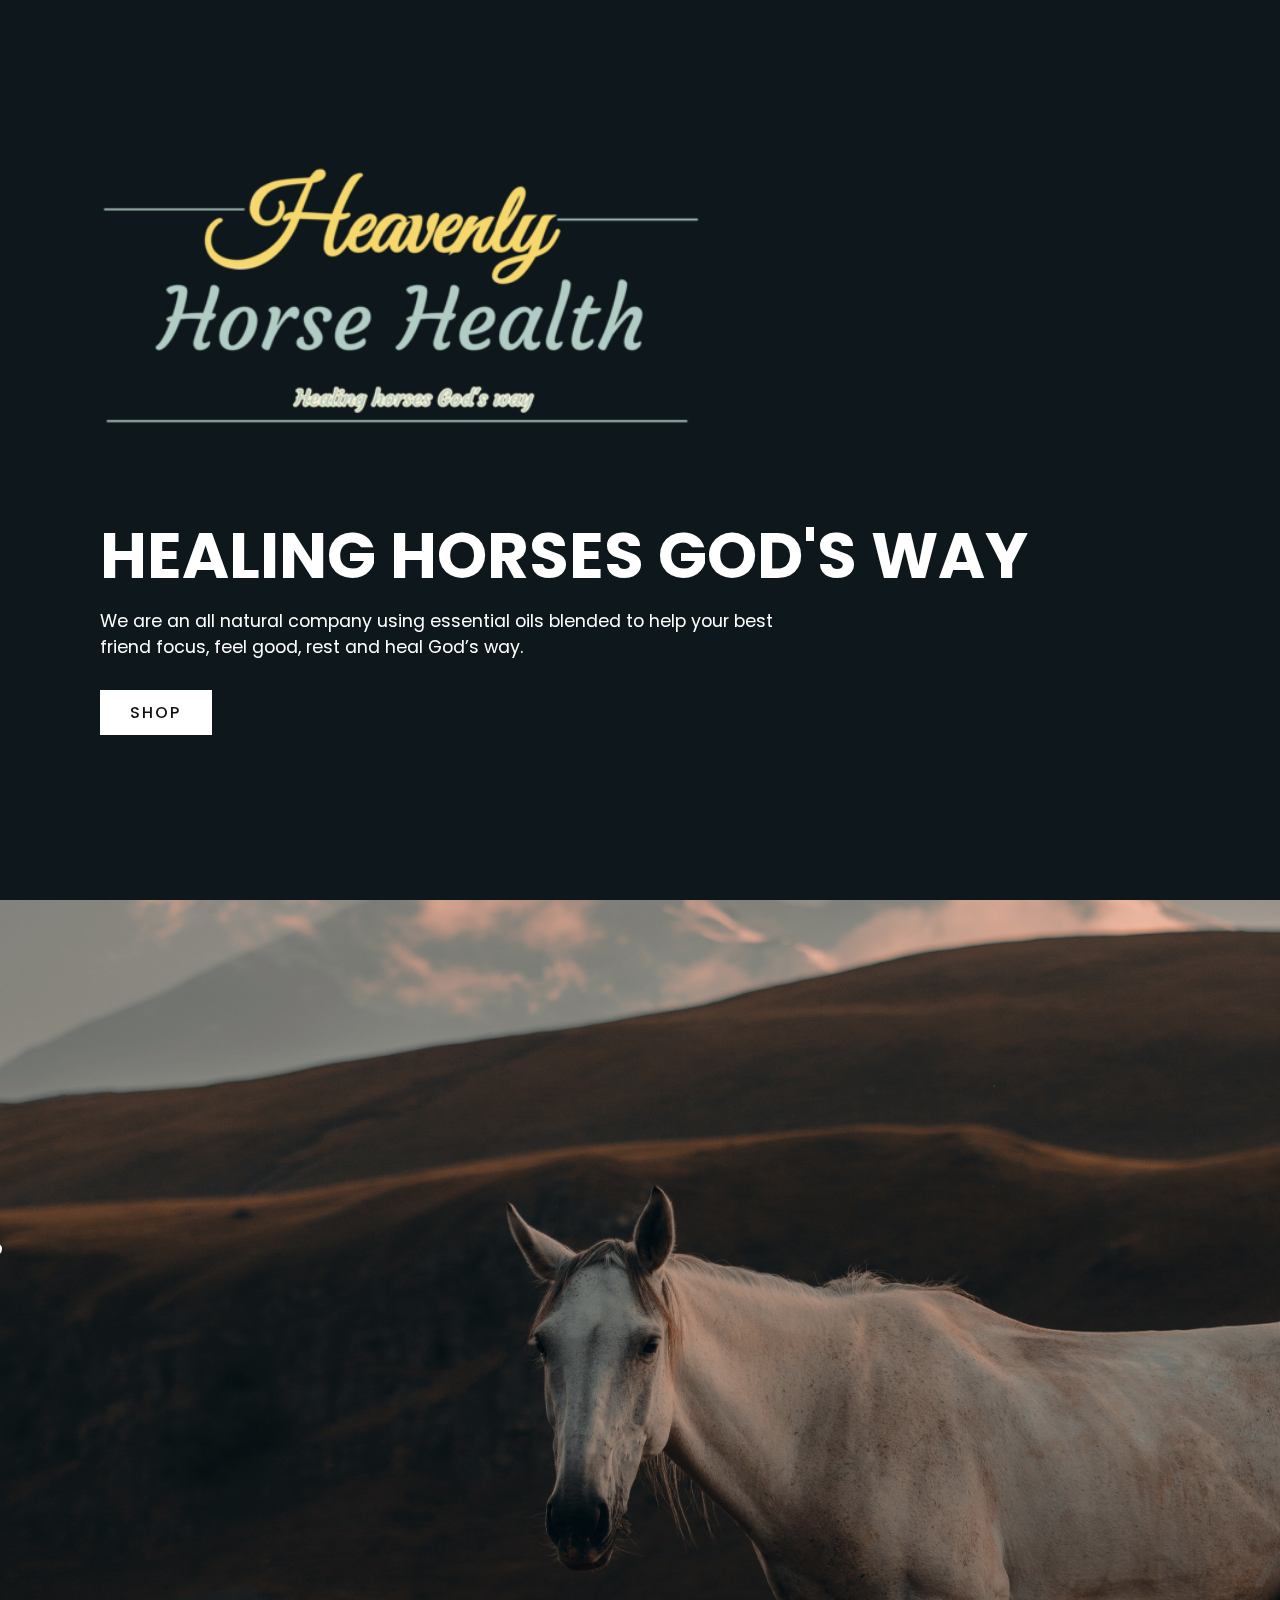
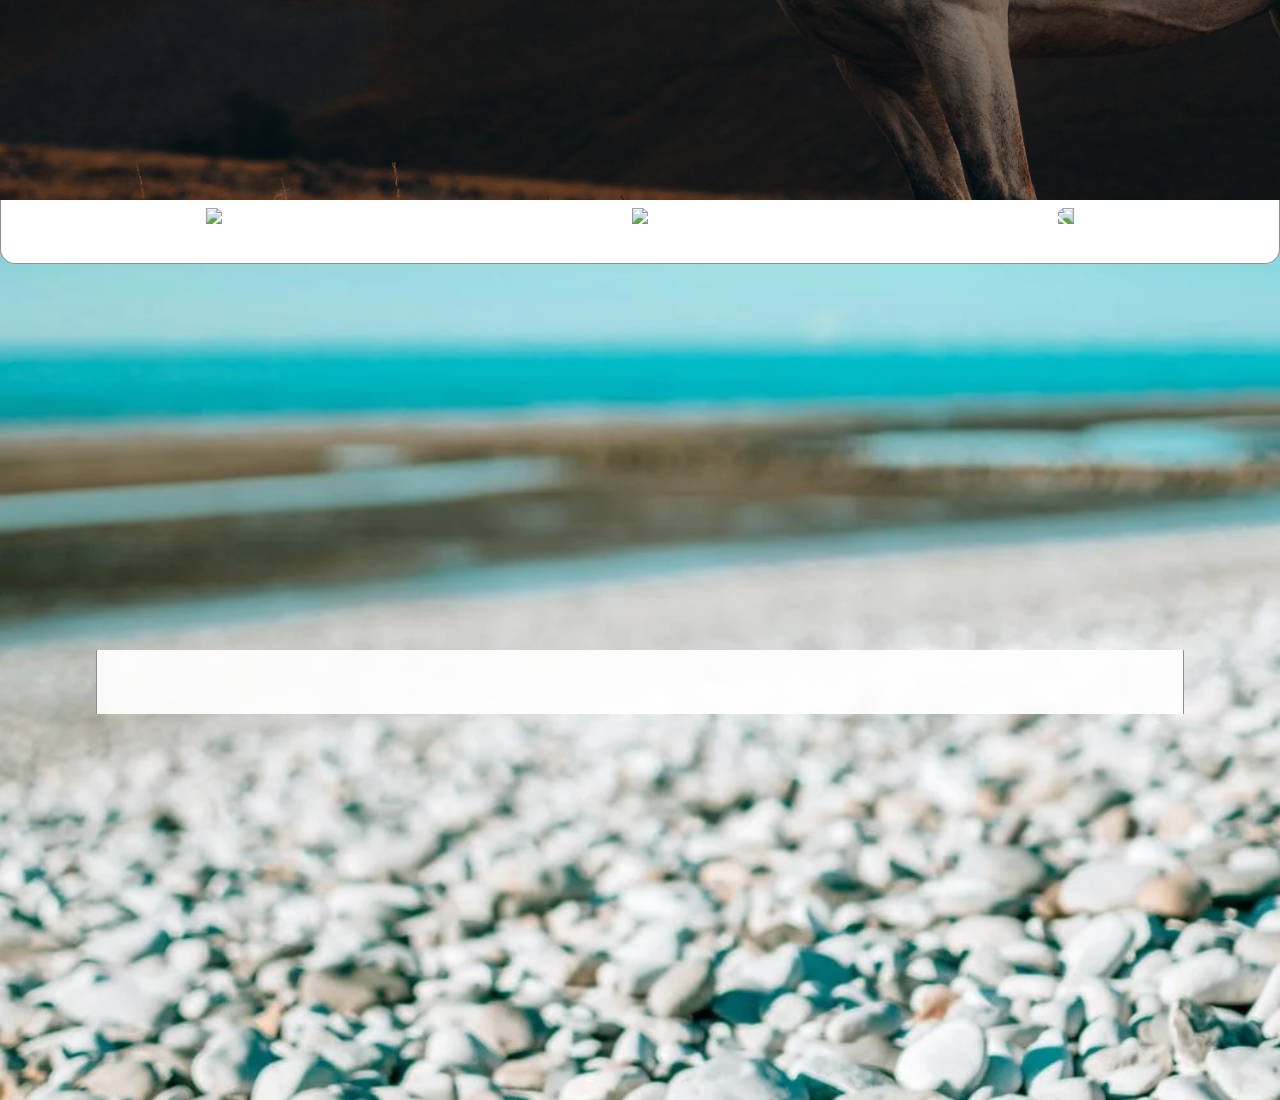
==== index.html @ 6ed3c203 "Add files via upload" ====
<!DOCTYPE html>
<html lang="en">

<head>
  <meta charset="UTF-8">
  <meta http-equiv="X-UA-Compatible" content="IE=edge">
  <meta name="viewport" content="width=device-width, initial-scale=1.0">
  <link rel="stylesheet" href="style.css">
  <script src="https://kit.fontawesome.com/27a12b435e.js" crossorigin="anonymous"></script>
  <title>Heavenly Horse Health</title>
</head>

<body>
  <section class="showcase">
    <header>
      <i style="display: block" class="fas fa-bars menuToggle"></i>
      <i style="display: none" class="fas fa-times menuToggle2"></i>
    </header>
    <video src="images/Pexels Videos 2355570.mp4" muted loop autoplay></video>
    <div class="overlay"></div>
    <div class="innerShowcase">

      <img src="images/logo.png" alt="Heavenly Horse Health logo" class="logo">
      <h3>Healing Horses God's Way</h3>
      <p>We are an all natural company using essential oils blended to help your best friend focus, feel good, rest and
        heal God’s way.</p>
      <a id="shopButton" href="#store">Shop</a>

    </div>
  </section>

  <div class="menu">
    <ul>
      <li><a href="#">Home</a></li>
      <li><a href="#">Shop</a></li>
      <li><a href="#">Contact</a></li>
      <li><a href="#">Menu</a></li>
    </ul>
  </div>

  <section class="topSellers">

    <h1 id="psst1">Hey! Psst...</h1>

    <div id="psst2">
      <h2>Just lookin' for <br> <span id="mud">Magic Mud?</span></h2>

      <div class="mudButton" id='product-component-1634733208206'></div>
      <script type="text/javascript">
        /*<![CDATA[*/
        (function () {
          var scriptURL = 'https://sdks.shopifycdn.com/buy-button/latest/buy-button-storefront.min.js';
          if (window.ShopifyBuy) {
            if (window.ShopifyBuy.UI) {
              ShopifyBuyInit();
            } else {
              loadScript();
            }
          } else {
            loadScript();
          }
          function loadScript() {
            var script = document.createElement('script');
            script.async = true;
            script.src = scriptURL;
            (document.getElementsByTagName('head')[0] || document.getElementsByTagName('body')[0]).appendChild(script);
            script.onload = ShopifyBuyInit;
          }
          function ShopifyBuyInit() {
            var client = ShopifyBuy.buildClient({
              domain: 'heavenlyhorsehealthshop.myshopify.com',
              storefrontAccessToken: '304245765e2c1d022d1063de55bc95d6',
            });
            ShopifyBuy.UI.onReady(client).then(function (ui) {
              ui.createComponent('product', {
                id: '5643871092902',
                node: document.getElementById('product-component-1634733208206'),
                moneyFormat: '%24%7B%7Bamount%7D%7D',
                options: {
                  "product": {
                    "styles": {
                      "product": {
                        "@media (min-width: 601px)": {
                          "max-width": "calc(25% - 20px)",
                          "margin-left": "20px",
                          "margin-bottom": "50px"
                        }
                      },
                      "button": {
                        "font-family": "Montserrat, sans-serif",
                        "font-weight": "bold",
                        "font-size": "18px",
                        "padding-top": "17px",
                        "padding-bottom": "17px",
                        "color": "#252525",
                        ":hover": {
                          "color": "#252525",
                          "background-color": "#ddcfa3"
                        },
                        "background-color": "#f6e6b5",
                        ":focus": {
                          "background-color": "#ddcfa3"
                        },
                        "border-radius": "2px",
                        "padding-left": "36px",
                        "padding-right": "36px"
                      },
                      "quantityInput": {
                        "font-size": "18px",
                        "padding-top": "17px",
                        "padding-bottom": "17px"
                      }
                    },
                    "buttonDestination": "modal",
                    "contents": {
                      "img": false,
                      "title": false,
                      "price": false,
                      "options": false
                    },
                    "width": "280px",
                    "text": {
                      "button": "Sure Am!"
                    },
                    "googleFonts": [
                      "Montserrat"
                    ]
                  },
                  "productSet": {
                    "styles": {
                      "products": {
                        "@media (min-width: 601px)": {
                          "margin-left": "-20px"
                        }
                      }
                    }
                  },
                  "modalProduct": {
                    "contents": {
                      "img": false,
                      "imgWithCarousel": true,
                      "button": false,
                      "buttonWithQuantity": true
                    },
                    "styles": {
                      "product": {
                        "@media (min-width: 601px)": {
                          "max-width": "100%",
                          "margin-left": "0px",
                          "margin-bottom": "0px"
                        }
                      },
                      "button": {
                        "font-family": "Montserrat, sans-serif",
                        "font-weight": "bold",
                        "font-size": "18px",
                        "padding-top": "17px",
                        "padding-bottom": "17px",
                        "color": "#252525",
                        ":hover": {
                          "color": "#252525",
                          "background-color": "#ddcfa3"
                        },
                        "background-color": "#f6e6b5",
                        ":focus": {
                          "background-color": "#ddcfa3"
                        },
                        "border-radius": "2px",
                        "padding-left": "36px",
                        "padding-right": "36px"
                      },
                      "quantityInput": {
                        "font-size": "18px",
                        "padding-top": "17px",
                        "padding-bottom": "17px"
                      }
                    },
                    "googleFonts": [
                      "Montserrat"
                    ],
                    "text": {
                      "button": "Add to cart"
                    }
                  },
                  "option": {},
                  "cart": {
                    "styles": {
                      "button": {
                        "font-family": "Montserrat, sans-serif",
                        "font-weight": "bold",
                        "font-size": "18px",
                        "padding-top": "17px",
                        "padding-bottom": "17px",
                        "color": "#252525",
                        ":hover": {
                          "color": "#252525",
                          "background-color": "#ddcfa3"
                        },
                        "background-color": "#f6e6b5",
                        ":focus": {
                          "background-color": "#ddcfa3"
                        },
                        "border-radius": "2px"
                      }
                    },
                    "text": {
                      "total": "Subtotal",
                      "button": "Checkout"
                    },
                    "googleFonts": [
                      "Montserrat"
                    ]
                  },
                  "toggle": {
                    "styles": {
                      "toggle": {
                        "font-family": "Montserrat, sans-serif",
                        "font-weight": "bold",
                        "background-color": "#f6e6b5",
                        ":hover": {
                          "background-color": "#ddcfa3"
                        },
                        ":focus": {
                          "background-color": "#ddcfa3"
                        }
                      },
                      "count": {
                        "font-size": "18px",
                        "color": "#252525",
                        ":hover": {
                          "color": "#252525"
                        }
                      },
                      "iconPath": {
                        "fill": "#252525"
                      }
                    },
                    "googleFonts": [
                      "Montserrat"
                    ]
                  }
                },
              });
            });
          }
        })();
      /*]]>*/
      </script>
    </div>

  </section>

  <section id="store" class="store">
    <div id="storeTop">
      <img src="https://cdn.discordapp.com/attachments/736393082831896590/741072314921254932/horse.png">
      <img src="https://cdn.discordapp.com/attachments/736393082831896590/740992002576875590/logoremake.png">
      <img src="https://cdn.discordapp.com/attachments/736393082831896590/741072314921254932/horse.png">
    </div>

    <div id="storeMain">
      <div id='collection-component-1634740377030'></div>
      <script type="text/javascript">
        /*<![CDATA[*/
        (function () {
          var scriptURL = 'https://sdks.shopifycdn.com/buy-button/latest/buy-button-storefront.min.js';
          if (window.ShopifyBuy) {
            if (window.ShopifyBuy.UI) {
              ShopifyBuyInit();
            } else {
              loadScript();
            }
          } else {
            loadScript();
          }
          function loadScript() {
            var script = document.createElement('script');
            script.async = true;
            script.src = scriptURL;
            (document.getElementsByTagName('head')[0] || document.getElementsByTagName('body')[0]).appendChild(script);
            script.onload = ShopifyBuyInit;
          }
          function ShopifyBuyInit() {
            var client = ShopifyBuy.buildClient({
              domain: 'heavenlyhorsehealthshop.myshopify.com',
              storefrontAccessToken: '304245765e2c1d022d1063de55bc95d6',
            });
            ShopifyBuy.UI.onReady(client).then(function (ui) {
              ui.createComponent('collection', {
                id: '215098163366',
                node: document.getElementById('collection-component-1634740377030'),
                moneyFormat: '%24%7B%7Bamount%7D%7D',
                options: {
                  "product": {
                    "styles": {
                      "product": {
                        "@media (min-width: 601px)": {
                          "max-width": "calc(25% - 20px)",
                          "margin-left": "20px",
                          "margin-bottom": "50px",
                          "width": "calc(25% - 20px)"
                        },
                        "img": {
                          "height": "calc(100% - 15px)",
                          "position": "absolute",
                          "left": "0",
                          "right": "0",
                          "top": "0"
                        },
                        "imgWrapper": {
                          "padding-top": "calc(75% + 15px)",
                          "position": "relative",
                          "height": "0"
                        }
                      },
                      "title": {
                        "color": "#535353"
                      },
                      "button": {
                        "font-family": "Montserrat, sans-serif",
                        "font-weight": "bold",
                        "font-size": "18px",
                        "padding-top": "17px",
                        "padding-bottom": "17px",
                        "color": "#484848",
                        ":hover": {
                          "color": "#484848",
                          "background-color": "#ddcfa3"
                        },
                        "background-color": "#f6e6b5",
                        ":focus": {
                          "background-color": "#ddcfa3"
                        },
                        "border-radius": "2px",
                        "padding-left": "31px",
                        "padding-right": "31px"
                      },
                      "quantityInput": {
                        "font-size": "18px",
                        "padding-top": "17px",
                        "padding-bottom": "17px"
                      },
                      "price": {
                        "font-size": "18px",
                        "color": "#464646"
                      },
                      "compareAt": {
                        "font-size": "15.299999999999999px",
                        "color": "#464646"
                      },
                      "unitPrice": {
                        "font-size": "15.299999999999999px",
                        "color": "#464646"
                      }
                    },
                    "buttonDestination": "modal",
                    "contents": {
                      "options": false
                    },
                    "text": {
                      "button": "View Product"
                    },
                    "googleFonts": [
                      "Montserrat"
                    ]
                  },
                  "productSet": {
                    "styles": {
                      "products": {
                        "@media (min-width: 601px)": {
                          "margin-left": "-20px"
                        }
                      }
                    }
                  },
                  "modalProduct": {
                    "contents": {
                      "img": false,
                      "imgWithCarousel": true,
                      "button": false,
                      "buttonWithQuantity": true
                    },
                    "styles": {
                      "product": {
                        "@media (min-width: 601px)": {
                          "max-width": "100%",
                          "margin-left": "0px",
                          "margin-bottom": "0px"
                        }
                      },
                      "button": {
                        "font-family": "Montserrat, sans-serif",
                        "font-weight": "bold",
                        "font-size": "18px",
                        "padding-top": "17px",
                        "padding-bottom": "17px",
                        "color": "#484848",
                        ":hover": {
                          "color": "#484848",
                          "background-color": "#ddcfa3"
                        },
                        "background-color": "#f6e6b5",
                        ":focus": {
                          "background-color": "#ddcfa3"
                        },
                        "border-radius": "2px",
                        "padding-left": "31px",
                        "padding-right": "31px"
                      },
                      "quantityInput": {
                        "font-size": "18px",
                        "padding-top": "17px",
                        "padding-bottom": "17px"
                      },
                      "title": {
                        "font-family": "Helvetica Neue, sans-serif",
                        "font-weight": "bold",
                        "font-size": "26px",
                        "color": "#4c4c4c"
                      },
                      "price": {
                        "font-family": "Helvetica Neue, sans-serif",
                        "font-weight": "normal",
                        "font-size": "18px",
                        "color": "#4c4c4c"
                      },
                      "compareAt": {
                        "font-family": "Helvetica Neue, sans-serif",
                        "font-weight": "normal",
                        "font-size": "15.299999999999999px",
                        "color": "#4c4c4c"
                      },
                      "unitPrice": {
                        "font-family": "Helvetica Neue, sans-serif",
                        "font-weight": "normal",
                        "font-size": "15.299999999999999px",
                        "color": "#4c4c4c"
                      }
                    },
                    "googleFonts": [
                      "Montserrat"
                    ],
                    "text": {
                      "button": "Add to cart"
                    }
                  },
                  "option": {},
                  "cart": {
                    "styles": {
                      "button": {
                        "font-family": "Montserrat, sans-serif",
                        "font-weight": "bold",
                        "font-size": "18px",
                        "padding-top": "17px",
                        "padding-bottom": "17px",
                        "color": "#484848",
                        ":hover": {
                          "color": "#484848",
                          "background-color": "#ddcfa3"
                        },
                        "background-color": "#f6e6b5",
                        ":focus": {
                          "background-color": "#ddcfa3"
                        },
                        "border-radius": "2px"
                      }
                    },
                    "text": {
                      "total": "Subtotal",
                      "button": "Checkout"
                    },
                    "googleFonts": [
                      "Montserrat"
                    ]
                  },
                  "toggle": {
                    "styles": {
                      "toggle": {
                        "font-family": "Montserrat, sans-serif",
                        "font-weight": "bold",
                        "background-color": "#f6e6b5",
                        ":hover": {
                          "background-color": "#ddcfa3"
                        },
                        ":focus": {
                          "background-color": "#ddcfa3"
                        }
                      },
                      "count": {
                        "font-size": "18px",
                        "color": "#484848",
                        ":hover": {
                          "color": "#484848"
                        }
                      },
                      "iconPath": {
                        "fill": "#484848"
                      }
                    },
                    "googleFonts": [
                      "Montserrat"
                    ]
                  }
                },
              });
            });
          }
        })();
/*]]>*/
      </script>
    </div>
    
    <div id="storeBot">
      <div>
        <a href="https://www.facebook.com/heavenlyhorsehealth/photos/?ref=page_internal" target="_blank"><i
            class="fab fa-facebook-square"></i></a>
        <p> 239-438-5308 </p>
      </div>
      <a id="privacyPolicy" href="privacy.html" target="_blank">Privacy Policy</a>
    </div>
  </section>

  <script>
    var menuToggle = document.querySelector(".menuToggle");
    var showcase = document.querySelector(".showcase");
    var topSellers = document.querySelector(".topSellers");
    var shopbutton = document.getElementById("shopButton");
    var psst1 = document.getElementById("psst1");
    var psst2 = document.getElementById("psst2");
    var scrollMemory = window.scrollY;
    var storeBot = document.getElementById("storeBot");

    menuToggle.addEventListener("click", () => { menuToggleFunc() });
    shopButton.addEventListener("click", () => { shopButtonFunc() });

    window.addEventListener("scroll", function () {
      if (window.scrollY > (showcase.offsetTop + showcase.offsetHeight) - 700 && window.scrollY >= scrollMemory) {
        psst1.style.marginLeft = "3rem"
      }
      if (window.scrollY < (showcase.offsetTop + showcase.offsetHeight) - 600 && window.scrollY <= scrollMemory) {
        psst1.style.marginLeft = "-25rem"
      }

      if (window.scrollY > (showcase.offsetTop + showcase.offsetHeight) - 300 && window.scrollY >= scrollMemory) {
        psst2.style.marginLeft = "-2.2rem"
      }
      if (window.scrollY < (showcase.offsetTop + showcase.offsetHeight) - 300 && window.scrollY <= scrollMemory) {
        psst2.style.marginLeft = "-35rem"
      }

      if (window.scrollY > (topSellers.offsetTop + topSellers.offsetHeight) - 720 && window.scrollY >= scrollMemory) {
        storeBot.style.opacity = "1";
        storeBot.style.pointerEvents = "all"
      }
      if (window.scrollY < (topSellers.offsetTop + topSellers.offsetHeight) - 700 && window.scrollY <= scrollMemory) {
        storeBot.style.opacity = "0";
        storeBot.style.pointerEvents = "none"
      }

      scrollMemory = window.scrollY;
    });

    function menuToggleFunc() {
      if (menuToggle.classList.contains("fa-bars")) {
        menuToggle.classList.remove("fa-bars");
        menuToggle.classList.add("fa-times");
        menuToggle.style.right = "-17rem";
        menuToggle.style.color = "black";
      } else {
        menuToggle.classList.remove("fa-times");
        menuToggle.classList.add("fa-bars");
        menuToggle.style.right = "2.7rem";
        menuToggle.style.color = "white";
      }
      showcase.classList.toggle("active");
    }


  </script>
</body>

</html>
---- style.css ----
@import url('https://fonts.googleapis.com/css?family=Poppins:200,300,400,500,600,700,800,900&display=swap');
* {
  margin: 0;
  padding: 0;
  box-sizing: border-box;
  font-family: 'Poppins', sans-serif;
}

header {
  position: absolute;
  top: 0;
  left: 0;
  width: 100%;
  padding: 40px 100px;
  z-index: 10;
  display: flex;
  display: none;
  pointer-events: none;
}

  .menuToggle, .menuToggle2 {
    position: absolute;
    cursor: pointer;
    color: white;
    font-size: 2rem;
    right: 2.7rem;
    top: 2.2rem;
  }
    .menuToggle2 {
      display: none;
    }

.showcase {
  position: absolute;
  right: 0;
  top: 0;
  width: 100%;
  min-height: 100vh;
  padding: 100px;
  display: flex;
  justify-content: space-between;
  align-items: center;
  background: #111;
  transition: 0.5s;
  z-index: 2;
}
  .showcase.active {
    right: 300px;
  }

  .showcase video {
    position: absolute;
    top: 0;
    left: 0;
    width: 100%;
    height: 100%;
    object-fit: cover;
    opacity: 0.8;
  }

  .overlay {
    position: absolute;
    top: 0;
    left: 0;
    width: 100%;
    height: 100%;
    background: #68aece;
    mix-blend-mode: overlay;
  }

.innerShowcase {
  position: relative;
  z-index: 10;
  display: flex;
  flex-direction: column;
}

  .innerShowcase .logo {
    color: #fff;
    text-transform: uppercase;
    cursor: pointer;
    width: 100%;
    margin: auto;
    margin-bottom: 5rem;
    margin-left: 0;
  }

.innerShowcase h2 {
  font-size: 5em;
  font-weight: 800;
  color: #fff;
  line-height: 1em;
  text-transform: uppercase;
}

.innerShowcase h3 {
  font-size: 4em;
  font-weight: 700;
  color: #fff;
  line-height: 1em;
  text-transform: uppercase;
}

.innerShowcase p {
  font-size: 1.1em;
  color: #fff;
  margin: 20px 0;
  font-weight: 400;
  max-width: 700px;
}

.innerShowcase a {
  display: inline-block;
  font-size: 1em;
  background: #fff;
  padding: 10px 30px;
  text-transform: uppercase;
  text-decoration: none;
  font-weight: 500;
  margin-top: 10px;
  color: #111;
  letter-spacing: 2px;
  transition: 0.2s;
  width: 7rem;
}

  .innerShowcase a:hover {
    background: black;
    color: white;
  }

.menu {
  position: absolute;
  top: 0;
  right: 0;
  width: 300px;
  height: 100vh;
  display: flex;
  justify-content: center;
  align-items: center;
  background-color: white;
  display: none;
  pointer-events: none;
}

.menu ul {
  position: relative;
}

.menu ul li {
  list-style: none;
}

.menu ul li a {
  text-decoration: none;
  font-size: 24px;
  color: #111;
}

.menu ul li a:hover {
  color: #03a9f4;
}

/* Top Sellers */
.topSellers {
  display: flex;
  flex-direction: column;
  min-height: 100vh;
  margin-top: 100vh;
  background-image: url("images/pexels-tim-photoman-9890047.jpg");
  background-repeat: no-repeat;
  background-size: cover;
  background-position: center;
}
  .topSellers h1 {
    color: white;
    font-size: 4.5rem;
    margin: auto;
    margin-bottom: 3rem;
    margin-left: -25rem;
    transition: 1s;
  }
 .topSellers h2 {
    color: white;
    margin: auto;
    margin-left: 5rem;
    margin-top: 0;
    margin-bottom: 0;
    transition: 1s;
  }
    .mudButton {
      margin: auto;
      margin-top: 3rem;
      margin-left: 1.2rem;
    }

    #psst2 {
      margin: auto;
      margin-left: -35rem;
      font-size: 2rem;
      margin-top: 0;
      transition: 0.88s;
    }

  #mud {
    color: rgb(0, 183, 255);
    animation-name: mudColor;
    animation-duration: 2s;
    animation-iteration-count: infinite;
  }
  @keyframes mudColor {
    0% {
      color: rgb(0, 183, 255);
    }
    50% {
      color: white;
    }
    100% {
      color: rgb(0, 183, 255);
    }

  }

  .store {
    display: flex;
    flex-direction: column;
    min-height: 100vh;
    background-image: url("images/pexels-photo-2540634.webp");
    background-repeat: no-repeat;
    background-size: cover;
    background-position: center;
  }
    #storeTop {
      background-color: white;
      position: sticky;
      top: 0;
      width: 100%;
      height: 4em;
      margin: 0;
      display: flex;
      border-bottom: 1px solid rgba(0, 0, 0, 0.432);
      border-right: 1px solid rgba(0, 0, 0, 0.432);
      border-left: 1px solid rgba(0, 0, 0, 0.432);
      border-bottom-left-radius: 15px;
      border-bottom-right-radius: 15px;
    }
    #storeTop img {
      height: 3em;
      margin: auto;
    }
    
    #storeTop img:nth-child(3) {
      -webkit-transform: scaleX(-1);
      transform: scaleX(-1);
    }
    #storeBot {
      opacity: 0;
      pointer-events: none;
      position: fixed;
      bottom: 0;
      right: 0;
      left: 0;
      border-top-left-radius: 15px;
      border-top-right-radius: 15px;
      background-color: white;
      height: 3.9em;
      display: flex;
      border-left: 1px solid rgba(0, 0, 0, 0.432);
      border-right: 1px solid rgba(0, 0, 0, 0.432);
      border-top: 1px solid rgba(0, 0, 0, 0.432);
      transition: 0.6s;
    }
      #storeBot a {
        text-decoration: none;
        color: black;
      }

    #storeBot div {
      margin: auto;
      display: flex;
    }
      #storeBot div a {
        margin: auto;
        font-size: 2rem;
        margin-right: 1rem;
        color:rgb(0, 183, 255);
      }
      #storeBot p {
        margin: auto;
        margin-top: 0.8rem;
      }
  
    #privacyPolicy {
      text-decoration: none;
      color: black;
      margin: auto;
    }
    
    #storeMain {
      background-color: rgba(255, 255, 255, 0.925);
      width: 85%;
      margin: auto;
      padding-top: 2em;
      padding-bottom: 2em;
      border-right: 1px solid rgba(0, 0, 0, 0.432);
      border-left: 1px solid rgba(0, 0, 0, 0.432);
      display: flex;
    }

@media (max-width: 991px) {
  .showcase, .showcase header {
    padding: 40px;
  }
  .innerShowcase h2 {
    font-size: 3em;
  }
  .innerShowcase h3 {
    font-size: 2em;
  }
}

@media (max-width: 600px) {
  .showcase, .showcase header {
    padding: 40px;
  }
  .innerShowcase h2 {
    font-size: 3em;
  }
  .innerShowcase h3 {
    font-size: 2em;
  }
}

@media (min-width: 700px) {
  .innerShowcase .logo {
    width: 65%;
  }
}

@media (max-width: 700px) {
  #psst1 {
    font-size: 3rem;
  }
  #psst2 {
    font-size: 1.5rem;
  }
}

@media (max-width: 900px) {
  #storeMain {
    padding-bottom: 5rem;
  }
}
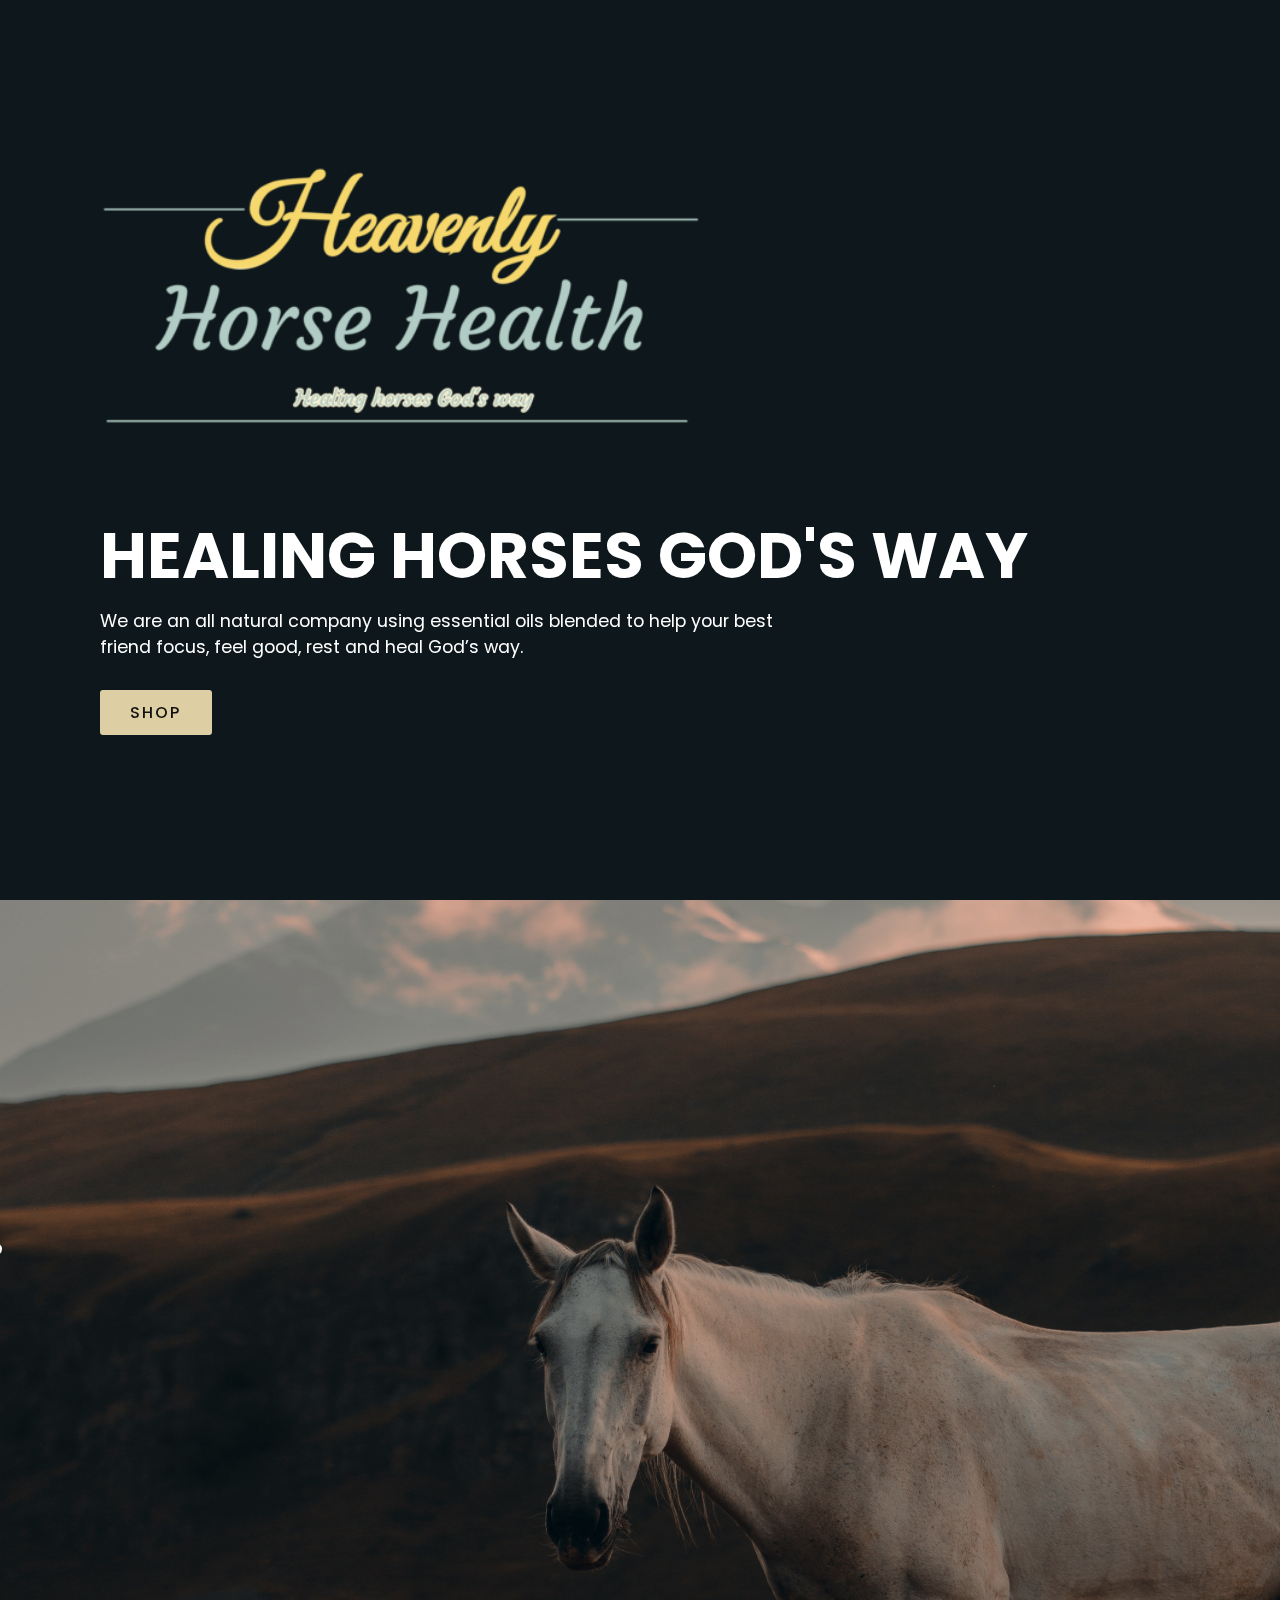
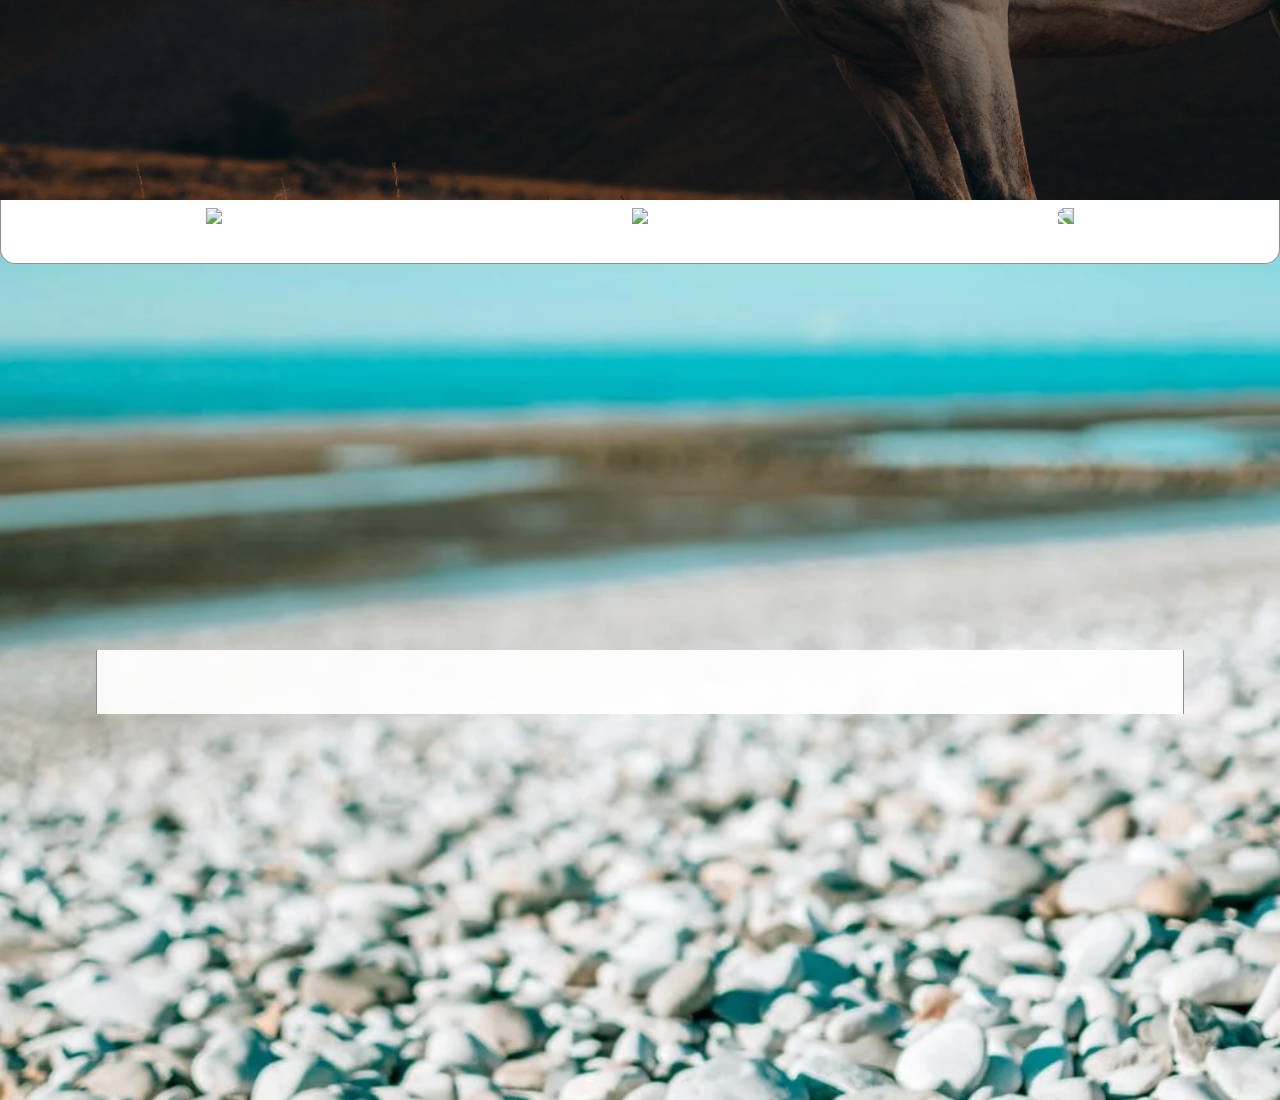
==== commit fba145bf: "Add files via upload" ====
--- a/index.html
+++ b/index.html
@@ -11,11 +11,7 @@
 </head>
 
 <body>
-  <section class="showcase">
-    <header>
-      <i style="display: block" class="fas fa-bars menuToggle"></i>
-      <i style="display: none" class="fas fa-times menuToggle2"></i>
-    </header>
+  <section id="showcase" class="showcase">
     <video src="images/Pexels Videos 2355570.mp4" muted loop autoplay></video>
     <div class="overlay"></div>
     <div class="innerShowcase">
@@ -29,16 +25,19 @@
     </div>
   </section>
 
-  <div class="menu">
+  <div id="menuID" class="menu">
+    <div id="menuToggle" class="menuToggle">
+      <i class="fas fa-bars"></i>
+    </div>
     <ul>
-      <li><a href="#">Home</a></li>
-      <li><a href="#">Shop</a></li>
-      <li><a href="#">Contact</a></li>
-      <li><a href="#">Menu</a></li>
+      <li><a class="menuButton" href="#showcase">Home</a></li>
+      <li><a class="menuButton" href="#topSellers">Mud</a></li>
+      <li><a class="menuButton" href="#store">Shop</a></li>
+      <li><a class="menuButton" id="contact" href="#store">Contact</a></li>
     </ul>
   </div>
 
-  <section class="topSellers">
+  <section id="topSellers" class="topSellers">
 
     <h1 id="psst1">Hey! Psst...</h1>
 
@@ -513,14 +512,13 @@
       <div>
         <a href="https://www.facebook.com/heavenlyhorsehealth/photos/?ref=page_internal" target="_blank"><i
             class="fab fa-facebook-square"></i></a>
-        <p> 239-438-5308 </p>
+        <p id="contactAnimation"> 239-438-5308 </p>
       </div>
       <a id="privacyPolicy" href="privacy.html" target="_blank">Privacy Policy</a>
     </div>
   </section>
 
   <script>
-    var menuToggle = document.querySelector(".menuToggle");
     var showcase = document.querySelector(".showcase");
     var topSellers = document.querySelector(".topSellers");
     var shopbutton = document.getElementById("shopButton");
@@ -528,22 +526,26 @@
     var psst2 = document.getElementById("psst2");
     var scrollMemory = window.scrollY;
     var storeBot = document.getElementById("storeBot");
-
-    menuToggle.addEventListener("click", () => { menuToggleFunc() });
+    var menuTog = document.getElementById("menuToggle");
+    var menu = document.getElementById("menuID");
+    var contact = document.getElementById("contact");
+    var contactAnimation = document.getElementById("contactAnimation");
+    var menuButton = document.querySelectorAll(".menuButton");
+
     shopButton.addEventListener("click", () => { shopButtonFunc() });
 
     window.addEventListener("scroll", function () {
-      if (window.scrollY > (showcase.offsetTop + showcase.offsetHeight) - 700 && window.scrollY >= scrollMemory) {
+      if (window.scrollY > (showcase.offsetTop + showcase.offsetHeight) - 500 && window.scrollY >= scrollMemory) {
         psst1.style.marginLeft = "3rem"
       }
-      if (window.scrollY < (showcase.offsetTop + showcase.offsetHeight) - 600 && window.scrollY <= scrollMemory) {
+      if (window.scrollY < (showcase.offsetTop + showcase.offsetHeight) - 500 && window.scrollY <= scrollMemory) {
         psst1.style.marginLeft = "-25rem"
       }
 
-      if (window.scrollY > (showcase.offsetTop + showcase.offsetHeight) - 300 && window.scrollY >= scrollMemory) {
+      if (window.scrollY > (showcase.offsetTop + showcase.offsetHeight) - 200 && window.scrollY >= scrollMemory) {
         psst2.style.marginLeft = "-2.2rem"
       }
-      if (window.scrollY < (showcase.offsetTop + showcase.offsetHeight) - 300 && window.scrollY <= scrollMemory) {
+      if (window.scrollY < (showcase.offsetTop + showcase.offsetHeight) - 200 && window.scrollY <= scrollMemory) {
         psst2.style.marginLeft = "-35rem"
       }
 
@@ -559,20 +561,26 @@
       scrollMemory = window.scrollY;
     });
 
-    function menuToggleFunc() {
-      if (menuToggle.classList.contains("fa-bars")) {
-        menuToggle.classList.remove("fa-bars");
-        menuToggle.classList.add("fa-times");
-        menuToggle.style.right = "-17rem";
-        menuToggle.style.color = "black";
-      } else {
-        menuToggle.classList.remove("fa-times");
-        menuToggle.classList.add("fa-bars");
-        menuToggle.style.right = "2.7rem";
-        menuToggle.style.color = "white";
-      }
-      showcase.classList.toggle("active");
+    menuTog.addEventListener("click", () => {
+      menu.classList.toggle('active');
+    });
+
+    contact.addEventListener("click", () => {
+      contactAnimation.classList.toggle('contactA');
+      setTimeout(() => {
+        contactAnimation.classList.toggle('contactA');
+      }, 3000)
+    });
+
+    for(let i = 0; i < menuButton.length; i++) {
+      menuButton[i].addEventListener("click", () => {
+        menu.classList.toggle('active');
+      })
     }
+
+
+
+    // alert("Shipping delayed till Nov 1st for orders placed after Oct 23rd");
 
 
   </script>
--- a/style.css
+++ b/style.css
@@ -5,30 +5,6 @@
   box-sizing: border-box;
   font-family: 'Poppins', sans-serif;
 }
-
-header {
-  position: absolute;
-  top: 0;
-  left: 0;
-  width: 100%;
-  padding: 40px 100px;
-  z-index: 10;
-  display: flex;
-  display: none;
-  pointer-events: none;
-}
-
-  .menuToggle, .menuToggle2 {
-    position: absolute;
-    cursor: pointer;
-    color: white;
-    font-size: 2rem;
-    right: 2.7rem;
-    top: 2.2rem;
-  }
-    .menuToggle2 {
-      display: none;
-    }
 
 .showcase {
   position: absolute;
@@ -112,7 +88,8 @@
 .innerShowcase a {
   display: inline-block;
   font-size: 1em;
-  background: #fff;
+  background: #ddcfa3;
+  border-radius: 3px;
   padding: 10px 30px;
   text-transform: uppercase;
   text-decoration: none;
@@ -128,20 +105,26 @@
     background: black;
     color: white;
   }
+  
+  /* menu */
 
 .menu {
-  position: absolute;
+  position: fixed;
   top: 0;
-  right: 0;
-  width: 300px;
+  right: -320px;
+  width: 320px;
   height: 100vh;
   display: flex;
   justify-content: center;
   align-items: center;
-  background-color: white;
-  display: none;
-  pointer-events: none;
-}
+  background-image: url("/images/woodrotate.png");
+  background-size: 100%;
+  z-index: 10;
+  transition: 0.5s;
+}
+  .menu.active {
+    right: 0;
+  }
 
 .menu ul {
   position: relative;
@@ -153,13 +136,33 @@
 
 .menu ul li a {
   text-decoration: none;
-  font-size: 24px;
+  font-size: 28px;
   color: #111;
 }
 
 .menu ul li a:hover {
   color: #03a9f4;
 }
+
+.menuToggle {
+    position: absolute;
+    bottom: 10rem;
+    left: -2.75rem;
+    background-color: #fae9b3;
+    width: 45px;
+    height: 50px;
+    border-top-left-radius: 5px;
+    border-bottom-left-radius: 5px;
+    display: flex;
+}
+  .menuToggle i {
+    margin: auto;
+  }
+  .menuToggle:hover {
+    cursor: pointer;
+  }
+
+
 
 /* Top Sellers */
 .topSellers {
@@ -205,7 +208,7 @@
   #mud {
     color: rgb(0, 183, 255);
     animation-name: mudColor;
-    animation-duration: 2s;
+    animation-duration: 1.5s;
     animation-iteration-count: infinite;
   }
   @keyframes mudColor {
@@ -289,6 +292,23 @@
         margin: auto;
         margin-top: 0.8rem;
       }
+      #storeBot p.contactA {
+        animation: contact;
+        animation-duration: 0.5s;
+        animation-fill-mode: forwards;
+        animation-iteration-count: infinite;
+        animation-play-state: running;
+      }
+      @keyframes contact {
+        0% {
+          color: black;
+        }
+        50% {
+          color: rgb(0, 183, 255);
+        } 100% {
+          color: black;
+        }
+      }
   
     #privacyPolicy {
       text-decoration: none;
@@ -307,6 +327,7 @@
       display: flex;
     }
 
+/* general mobile */
 @media (max-width: 991px) {
   .showcase, .showcase header {
     padding: 40px;
@@ -319,24 +340,21 @@
   }
 }
 
-@media (max-width: 600px) {
-  .showcase, .showcase header {
-    padding: 40px;
-  }
-  .innerShowcase h2 {
-    font-size: 3em;
-  }
-  .innerShowcase h3 {
-    font-size: 2em;
-  }
-}
-
+/* remove menu when shop has 3 columns */
+@media (min-width: 900px) {
+ .menu, .menuToggle, .menuToggle2 {
+   display: none;
+ }
+}
+
+/* logo tuning */
 @media (min-width: 700px) {
   .innerShowcase .logo {
     width: 65%;
   }
 }
 
+/* general mobile */
 @media (max-width: 700px) {
   #psst1 {
     font-size: 3rem;
@@ -344,8 +362,22 @@
   #psst2 {
     font-size: 1.5rem;
   }
-}
-
+  .showcase, .showcase header {
+    padding: 40px;
+    text-align: center;
+  }
+  .innerShowcase h2 {
+    font-size: 3em;
+  }
+  .innerShowcase h3 {
+    font-size: 2em;
+  }
+  .innerShowcase a {
+    margin: auto;
+  }
+}
+
+/* store bottom white space */
 @media (max-width: 900px) {
   #storeMain {
     padding-bottom: 5rem;
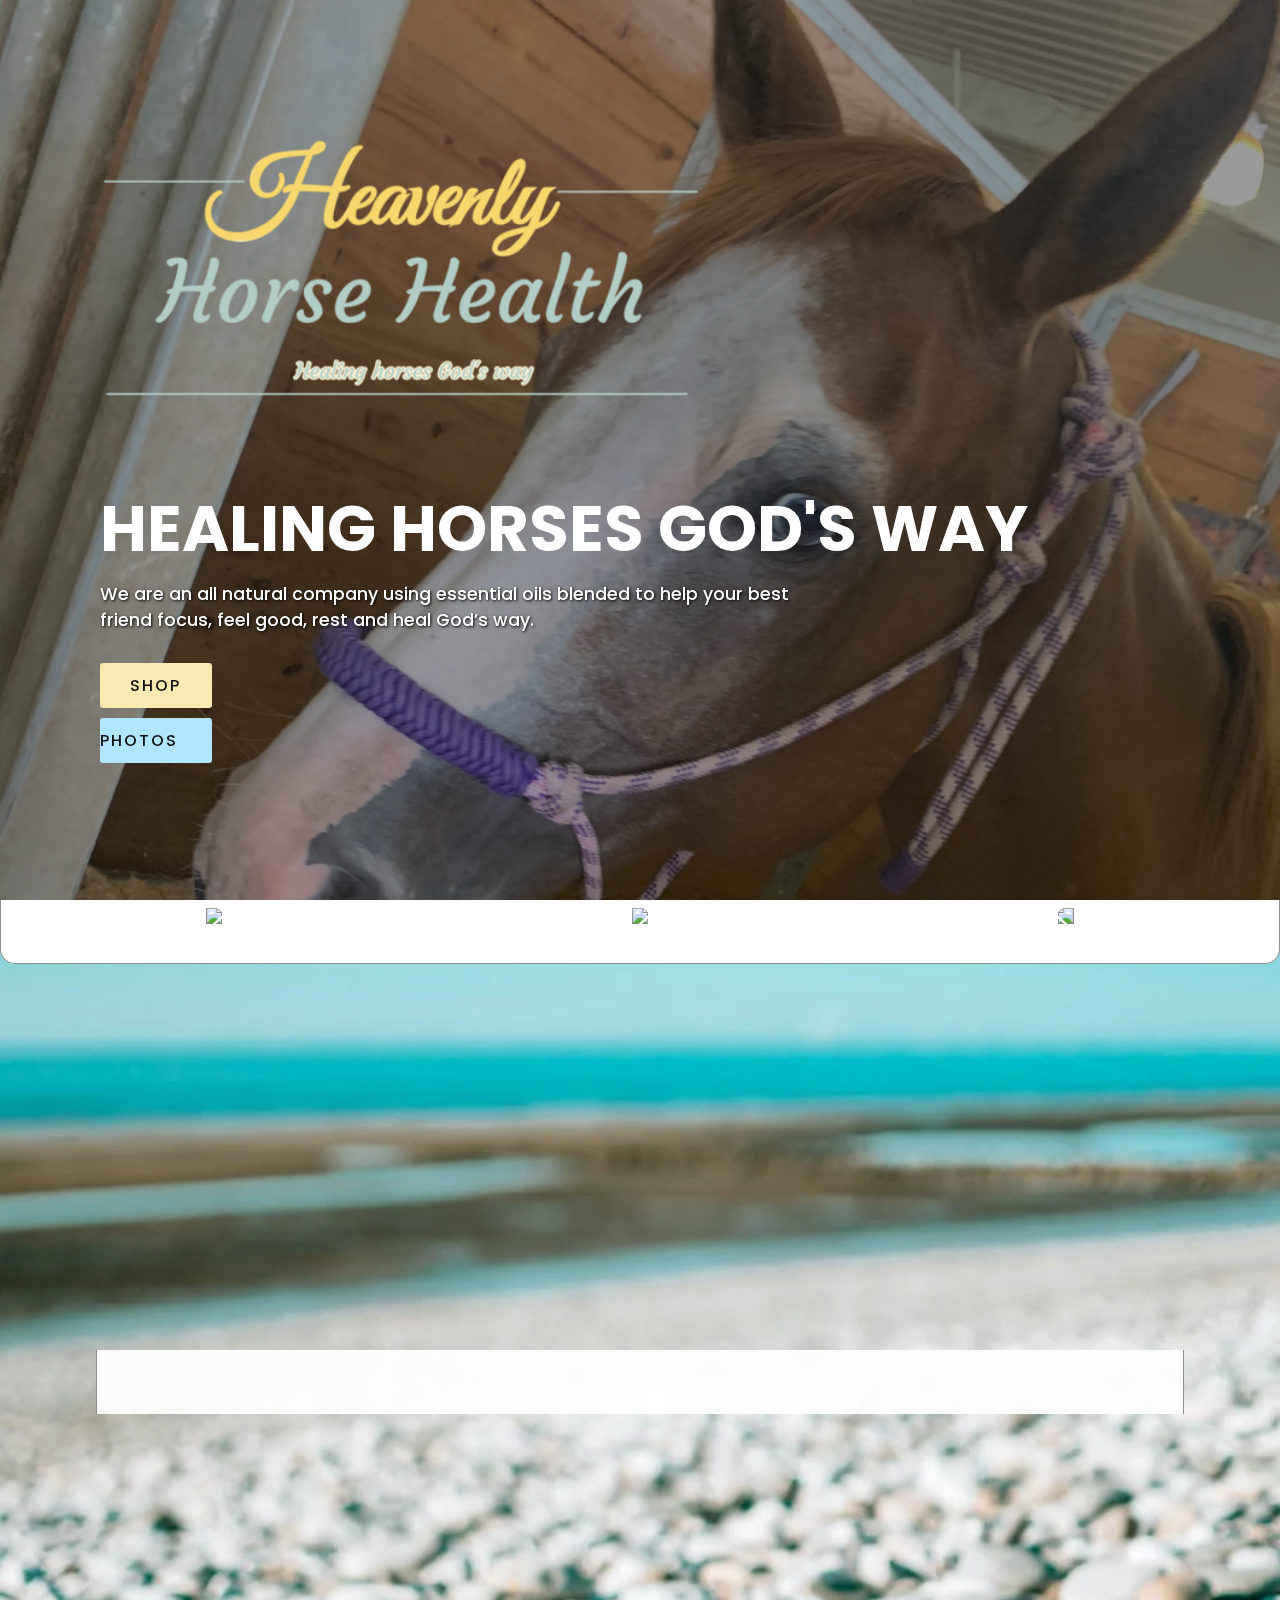
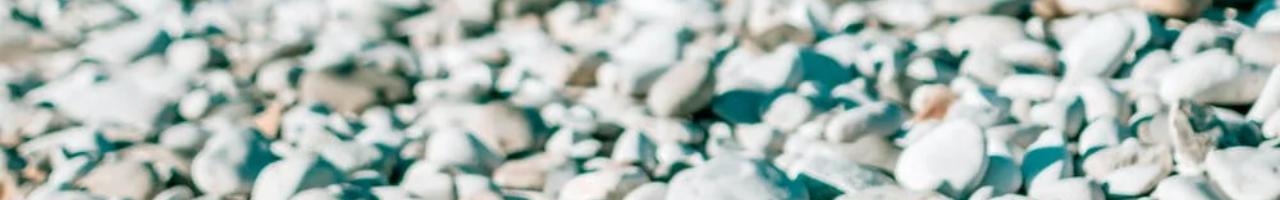
==== commit e0f4dd1e: "UPDAters" ====
--- a/index.html
+++ b/index.html
@@ -1,589 +1,462 @@
 <!DOCTYPE html>
 <html lang="en">
-
-<head>
-  <meta charset="UTF-8">
-  <meta http-equiv="X-UA-Compatible" content="IE=edge">
-  <meta name="viewport" content="width=device-width, initial-scale=1.0">
-  <link rel="stylesheet" href="style.css">
-  <script src="https://kit.fontawesome.com/27a12b435e.js" crossorigin="anonymous"></script>
-  <title>Heavenly Horse Health</title>
-</head>
-
-<body>
-  <section id="showcase" class="showcase">
-    <video src="images/Pexels Videos 2355570.mp4" muted loop autoplay></video>
-    <div class="overlay"></div>
-    <div class="innerShowcase">
-
-      <img src="images/logo.png" alt="Heavenly Horse Health logo" class="logo">
-      <h3>Healing Horses God's Way</h3>
-      <p>We are an all natural company using essential oils blended to help your best friend focus, feel good, rest and
-        heal God’s way.</p>
-      <a id="shopButton" href="#store">Shop</a>
-
+  <head>
+    <meta charset="UTF-8" />
+    <meta http-equiv="X-UA-Compatible" content="IE=edge" />
+    <meta name="viewport" content="width=device-width, initial-scale=1.0" />
+    <link rel="stylesheet" href="style.css" />
+    <script
+      src="https://kit.fontawesome.com/27a12b435e.js"
+      crossorigin="anonymous"
+    ></script>
+    <title>Heavenly Horse Health</title>
+  </head>
+
+  <body>
+    <section id="showcase" class="showcase">
+      <div class="innerShowcase">
+        <img
+          src="images/logo.png"
+          alt="Heavenly Horse Health logo"
+          class="logo"
+        />
+        <h3>Healing Horses God's Way</h3>
+        <p>
+          We are an all natural company using essential oils blended to help
+          your best friend focus, feel good, rest and heal God’s way.
+        </p>
+        <a id="shopButton" href="#store">Shop</a>
+        <a id="gallery">Photos</a>
+      </div>
+    </section>
+    <div class="darkBg"></div>
+
+    <div id="photos">
+      <p id="photoX">X</p>
+      <div id="mainImg" alt="img"></div>
+      <a target=" " href="images/gallery/dog1.jpg">Full Size</a>
+      <div class="thumbnails">
+        <div class="thumbs"></div>
+        <div class="thumbs"></div>
+        <div class="thumbs"></div>
+        <div class="thumbs"></div>
+        <div class="thumbs"></div>
+        <div class="thumbs"></div>
+        <div class="thumbs"></div>
+        <div class="thumbs"></div>
+        <div class="thumbs"></div>
+        <div class="thumbs"></div>
+        <div class="thumbs"></div>
+        <div class="thumbs"></div>
+        <div class="thumbs"></div>
+        <div class="thumbs"></div>
+        <div class="thumbs"></div>
+        <div class="thumbs"></div>
+        <div class="thumbs"></div>
+        <div class="thumbs"></div>
+        <div class="thumbs"></div>
+        <div class="thumbs"></div>
+        <div class="thumbs"></div>
+        <div class="thumbs"></div>
+      </div>
     </div>
-  </section>
-
-  <div id="menuID" class="menu">
-    <div id="menuToggle" class="menuToggle">
-      <i class="fas fa-bars"></i>
+
+    <div id="menuID" class="menu">
+      <div id="menuToggle" class="menuToggle">
+        <i class="fas fa-bars"></i>
+      </div>
+      <ul>
+        <li><a class="menuButton" href="#showcase">Home</a></li>
+        <li><a class="menuButton" href="#store">Shop</a></li>
+        <li><a class="menuButton" id="contact" href="#store">Contact</a></li>
+      </ul>
     </div>
-    <ul>
-      <li><a class="menuButton" href="#showcase">Home</a></li>
-      <li><a class="menuButton" href="#topSellers">Mud</a></li>
-      <li><a class="menuButton" href="#store">Shop</a></li>
-      <li><a class="menuButton" id="contact" href="#store">Contact</a></li>
-    </ul>
-  </div>
-
-  <section id="topSellers" class="topSellers">
-
-    <h1 id="psst1">Hey! Psst...</h1>
-
-    <div id="psst2">
-      <h2>Just lookin' for <br> <span id="mud">Magic Mud?</span></h2>
-
-      <div class="mudButton" id='product-component-1634733208206'></div>
-      <script type="text/javascript">
-        /*<![CDATA[*/
-        (function () {
-          var scriptURL = 'https://sdks.shopifycdn.com/buy-button/latest/buy-button-storefront.min.js';
-          if (window.ShopifyBuy) {
-            if (window.ShopifyBuy.UI) {
-              ShopifyBuyInit();
+
+    <section id="store" class="store">
+      <div id="storeTop">
+        <img
+          src="https://cdn.discordapp.com/attachments/736393082831896590/741072314921254932/horse.png"
+        />
+        <img
+          src="https://cdn.discordapp.com/attachments/736393082831896590/740992002576875590/logoremake.png"
+        />
+        <img
+          src="https://cdn.discordapp.com/attachments/736393082831896590/741072314921254932/horse.png"
+        />
+      </div>
+
+      <div id="storeMain">
+        <div id="collection-component-1634740377030"></div>
+        <script type="text/javascript">
+          /*<![CDATA[*/
+          (function () {
+            var scriptURL =
+              "https://sdks.shopifycdn.com/buy-button/latest/buy-button-storefront.min.js";
+            if (window.ShopifyBuy) {
+              if (window.ShopifyBuy.UI) {
+                ShopifyBuyInit();
+              } else {
+                loadScript();
+              }
             } else {
               loadScript();
             }
-          } else {
-            loadScript();
-          }
-          function loadScript() {
-            var script = document.createElement('script');
-            script.async = true;
-            script.src = scriptURL;
-            (document.getElementsByTagName('head')[0] || document.getElementsByTagName('body')[0]).appendChild(script);
-            script.onload = ShopifyBuyInit;
-          }
-          function ShopifyBuyInit() {
-            var client = ShopifyBuy.buildClient({
-              domain: 'heavenlyhorsehealthshop.myshopify.com',
-              storefrontAccessToken: '304245765e2c1d022d1063de55bc95d6',
-            });
-            ShopifyBuy.UI.onReady(client).then(function (ui) {
-              ui.createComponent('product', {
-                id: '5643871092902',
-                node: document.getElementById('product-component-1634733208206'),
-                moneyFormat: '%24%7B%7Bamount%7D%7D',
-                options: {
-                  "product": {
-                    "styles": {
-                      "product": {
-                        "@media (min-width: 601px)": {
-                          "max-width": "calc(25% - 20px)",
-                          "margin-left": "20px",
-                          "margin-bottom": "50px"
-                        }
-                      },
-                      "button": {
-                        "font-family": "Montserrat, sans-serif",
-                        "font-weight": "bold",
-                        "font-size": "18px",
-                        "padding-top": "17px",
-                        "padding-bottom": "17px",
-                        "color": "#252525",
-                        ":hover": {
-                          "color": "#252525",
-                          "background-color": "#ddcfa3"
-                        },
-                        "background-color": "#f6e6b5",
-                        ":focus": {
-                          "background-color": "#ddcfa3"
-                        },
-                        "border-radius": "2px",
-                        "padding-left": "36px",
-                        "padding-right": "36px"
-                      },
-                      "quantityInput": {
-                        "font-size": "18px",
-                        "padding-top": "17px",
-                        "padding-bottom": "17px"
-                      }
+            function loadScript() {
+              var script = document.createElement("script");
+              script.async = true;
+              script.src = scriptURL;
+              (
+                document.getElementsByTagName("head")[0] ||
+                document.getElementsByTagName("body")[0]
+              ).appendChild(script);
+              script.onload = ShopifyBuyInit;
+            }
+            function ShopifyBuyInit() {
+              var client = ShopifyBuy.buildClient({
+                domain: "heavenlyhorsehealthshop.myshopify.com",
+                storefrontAccessToken: "304245765e2c1d022d1063de55bc95d6",
+              });
+              ShopifyBuy.UI.onReady(client).then(function (ui) {
+                ui.createComponent("collection", {
+                  id: "215098163366",
+                  node: document.getElementById(
+                    "collection-component-1634740377030"
+                  ),
+                  moneyFormat: "%24%7B%7Bamount%7D%7D",
+                  options: {
+                    product: {
+                      styles: {
+                        product: {
+                          "@media (min-width: 601px)": {
+                            "max-width": "calc(25% - 20px)",
+                            "margin-left": "20px",
+                            "margin-bottom": "50px",
+                            width: "calc(25% - 20px)",
+                          },
+                          img: {
+                            height: "calc(100% - 15px)",
+                            position: "absolute",
+                            left: "0",
+                            right: "0",
+                            top: "0",
+                          },
+                          imgWrapper: {
+                            "padding-top": "calc(75% + 15px)",
+                            position: "relative",
+                            height: "0",
+                          },
+                        },
+                        title: {
+                          color: "#535353",
+                        },
+                        button: {
+                          "font-family": "Montserrat, sans-serif",
+                          "font-weight": "bold",
+                          "font-size": "18px",
+                          "padding-top": "17px",
+                          "padding-bottom": "17px",
+                          color: "#484848",
+                          ":hover": {
+                            color: "#484848",
+                            "background-color": "#ddcfa3",
+                          },
+                          "background-color": "#f6e6b5",
+                          ":focus": {
+                            "background-color": "#ddcfa3",
+                          },
+                          "border-radius": "2px",
+                          "padding-left": "31px",
+                          "padding-right": "31px",
+                        },
+                        quantityInput: {
+                          "font-size": "18px",
+                          "padding-top": "17px",
+                          "padding-bottom": "17px",
+                        },
+                        price: {
+                          "font-size": "18px",
+                          color: "#464646",
+                        },
+                        compareAt: {
+                          "font-size": "15.299999999999999px",
+                          color: "#464646",
+                        },
+                        unitPrice: {
+                          "font-size": "15.299999999999999px",
+                          color: "#464646",
+                        },
+                      },
+                      buttonDestination: "modal",
+                      contents: {
+                        options: false,
+                      },
+                      text: {
+                        button: "View Product",
+                      },
+                      googleFonts: ["Montserrat"],
                     },
-                    "buttonDestination": "modal",
-                    "contents": {
-                      "img": false,
-                      "title": false,
-                      "price": false,
-                      "options": false
+                    productSet: {
+                      styles: {
+                        products: {
+                          "@media (min-width: 601px)": {
+                            "margin-left": "-20px",
+                          },
+                        },
+                      },
                     },
-                    "width": "280px",
-                    "text": {
-                      "button": "Sure Am!"
+                    modalProduct: {
+                      contents: {
+                        img: false,
+                        imgWithCarousel: true,
+                        button: false,
+                        buttonWithQuantity: true,
+                      },
+                      styles: {
+                        product: {
+                          "@media (min-width: 601px)": {
+                            "max-width": "100%",
+                            "margin-left": "0px",
+                            "margin-bottom": "0px",
+                          },
+                        },
+                        button: {
+                          "font-family": "Montserrat, sans-serif",
+                          "font-weight": "bold",
+                          "font-size": "18px",
+                          "padding-top": "17px",
+                          "padding-bottom": "17px",
+                          color: "#484848",
+                          ":hover": {
+                            color: "#484848",
+                            "background-color": "#ddcfa3",
+                          },
+                          "background-color": "#f6e6b5",
+                          ":focus": {
+                            "background-color": "#ddcfa3",
+                          },
+                          "border-radius": "2px",
+                          "padding-left": "31px",
+                          "padding-right": "31px",
+                        },
+                        quantityInput: {
+                          "font-size": "18px",
+                          "padding-top": "17px",
+                          "padding-bottom": "17px",
+                        },
+                        title: {
+                          "font-family": "Helvetica Neue, sans-serif",
+                          "font-weight": "bold",
+                          "font-size": "26px",
+                          color: "#4c4c4c",
+                        },
+                        price: {
+                          "font-family": "Helvetica Neue, sans-serif",
+                          "font-weight": "normal",
+                          "font-size": "18px",
+                          color: "#4c4c4c",
+                        },
+                        compareAt: {
+                          "font-family": "Helvetica Neue, sans-serif",
+                          "font-weight": "normal",
+                          "font-size": "15.299999999999999px",
+                          color: "#4c4c4c",
+                        },
+                        unitPrice: {
+                          "font-family": "Helvetica Neue, sans-serif",
+                          "font-weight": "normal",
+                          "font-size": "15.299999999999999px",
+                          color: "#4c4c4c",
+                        },
+                      },
+                      googleFonts: ["Montserrat"],
+                      text: {
+                        button: "Add to cart",
+                      },
                     },
-                    "googleFonts": [
-                      "Montserrat"
-                    ]
+                    option: {},
+                    cart: {
+                      styles: {
+                        button: {
+                          "font-family": "Montserrat, sans-serif",
+                          "font-weight": "bold",
+                          "font-size": "18px",
+                          "padding-top": "17px",
+                          "padding-bottom": "17px",
+                          color: "#484848",
+                          ":hover": {
+                            color: "#484848",
+                            "background-color": "#ddcfa3",
+                          },
+                          "background-color": "#f6e6b5",
+                          ":focus": {
+                            "background-color": "#ddcfa3",
+                          },
+                          "border-radius": "2px",
+                        },
+                      },
+                      text: {
+                        total: "Subtotal",
+                        button: "Checkout",
+                      },
+                      googleFonts: ["Montserrat"],
+                    },
+                    toggle: {
+                      styles: {
+                        toggle: {
+                          "font-family": "Montserrat, sans-serif",
+                          "font-weight": "bold",
+                          "background-color": "#f6e6b5",
+                          ":hover": {
+                            "background-color": "#ddcfa3",
+                          },
+                          ":focus": {
+                            "background-color": "#ddcfa3",
+                          },
+                        },
+                        count: {
+                          "font-size": "18px",
+                          color: "#484848",
+                          ":hover": {
+                            color: "#484848",
+                          },
+                        },
+                        iconPath: {
+                          fill: "#484848",
+                        },
+                      },
+                      googleFonts: ["Montserrat"],
+                    },
                   },
-                  "productSet": {
-                    "styles": {
-                      "products": {
-                        "@media (min-width: 601px)": {
-                          "margin-left": "-20px"
-                        }
-                      }
-                    }
-                  },
-                  "modalProduct": {
-                    "contents": {
-                      "img": false,
-                      "imgWithCarousel": true,
-                      "button": false,
-                      "buttonWithQuantity": true
-                    },
-                    "styles": {
-                      "product": {
-                        "@media (min-width: 601px)": {
-                          "max-width": "100%",
-                          "margin-left": "0px",
-                          "margin-bottom": "0px"
-                        }
-                      },
-                      "button": {
-                        "font-family": "Montserrat, sans-serif",
-                        "font-weight": "bold",
-                        "font-size": "18px",
-                        "padding-top": "17px",
-                        "padding-bottom": "17px",
-                        "color": "#252525",
-                        ":hover": {
-                          "color": "#252525",
-                          "background-color": "#ddcfa3"
-                        },
-                        "background-color": "#f6e6b5",
-                        ":focus": {
-                          "background-color": "#ddcfa3"
-                        },
-                        "border-radius": "2px",
-                        "padding-left": "36px",
-                        "padding-right": "36px"
-                      },
-                      "quantityInput": {
-                        "font-size": "18px",
-                        "padding-top": "17px",
-                        "padding-bottom": "17px"
-                      }
-                    },
-                    "googleFonts": [
-                      "Montserrat"
-                    ],
-                    "text": {
-                      "button": "Add to cart"
-                    }
-                  },
-                  "option": {},
-                  "cart": {
-                    "styles": {
-                      "button": {
-                        "font-family": "Montserrat, sans-serif",
-                        "font-weight": "bold",
-                        "font-size": "18px",
-                        "padding-top": "17px",
-                        "padding-bottom": "17px",
-                        "color": "#252525",
-                        ":hover": {
-                          "color": "#252525",
-                          "background-color": "#ddcfa3"
-                        },
-                        "background-color": "#f6e6b5",
-                        ":focus": {
-                          "background-color": "#ddcfa3"
-                        },
-                        "border-radius": "2px"
-                      }
-                    },
-                    "text": {
-                      "total": "Subtotal",
-                      "button": "Checkout"
-                    },
-                    "googleFonts": [
-                      "Montserrat"
-                    ]
-                  },
-                  "toggle": {
-                    "styles": {
-                      "toggle": {
-                        "font-family": "Montserrat, sans-serif",
-                        "font-weight": "bold",
-                        "background-color": "#f6e6b5",
-                        ":hover": {
-                          "background-color": "#ddcfa3"
-                        },
-                        ":focus": {
-                          "background-color": "#ddcfa3"
-                        }
-                      },
-                      "count": {
-                        "font-size": "18px",
-                        "color": "#252525",
-                        ":hover": {
-                          "color": "#252525"
-                        }
-                      },
-                      "iconPath": {
-                        "fill": "#252525"
-                      }
-                    },
-                    "googleFonts": [
-                      "Montserrat"
-                    ]
-                  }
-                },
+                });
               });
-            });
-          }
-        })();
-      /*]]>*/
-      </script>
-    </div>
-
-  </section>
-
-  <section id="store" class="store">
-    <div id="storeTop">
-      <img src="https://cdn.discordapp.com/attachments/736393082831896590/741072314921254932/horse.png">
-      <img src="https://cdn.discordapp.com/attachments/736393082831896590/740992002576875590/logoremake.png">
-      <img src="https://cdn.discordapp.com/attachments/736393082831896590/741072314921254932/horse.png">
-    </div>
-
-    <div id="storeMain">
-      <div id='collection-component-1634740377030'></div>
-      <script type="text/javascript">
-        /*<![CDATA[*/
-        (function () {
-          var scriptURL = 'https://sdks.shopifycdn.com/buy-button/latest/buy-button-storefront.min.js';
-          if (window.ShopifyBuy) {
-            if (window.ShopifyBuy.UI) {
-              ShopifyBuyInit();
-            } else {
-              loadScript();
             }
-          } else {
-            loadScript();
-          }
-          function loadScript() {
-            var script = document.createElement('script');
-            script.async = true;
-            script.src = scriptURL;
-            (document.getElementsByTagName('head')[0] || document.getElementsByTagName('body')[0]).appendChild(script);
-            script.onload = ShopifyBuyInit;
-          }
-          function ShopifyBuyInit() {
-            var client = ShopifyBuy.buildClient({
-              domain: 'heavenlyhorsehealthshop.myshopify.com',
-              storefrontAccessToken: '304245765e2c1d022d1063de55bc95d6',
-            });
-            ShopifyBuy.UI.onReady(client).then(function (ui) {
-              ui.createComponent('collection', {
-                id: '215098163366',
-                node: document.getElementById('collection-component-1634740377030'),
-                moneyFormat: '%24%7B%7Bamount%7D%7D',
-                options: {
-                  "product": {
-                    "styles": {
-                      "product": {
-                        "@media (min-width: 601px)": {
-                          "max-width": "calc(25% - 20px)",
-                          "margin-left": "20px",
-                          "margin-bottom": "50px",
-                          "width": "calc(25% - 20px)"
-                        },
-                        "img": {
-                          "height": "calc(100% - 15px)",
-                          "position": "absolute",
-                          "left": "0",
-                          "right": "0",
-                          "top": "0"
-                        },
-                        "imgWrapper": {
-                          "padding-top": "calc(75% + 15px)",
-                          "position": "relative",
-                          "height": "0"
-                        }
-                      },
-                      "title": {
-                        "color": "#535353"
-                      },
-                      "button": {
-                        "font-family": "Montserrat, sans-serif",
-                        "font-weight": "bold",
-                        "font-size": "18px",
-                        "padding-top": "17px",
-                        "padding-bottom": "17px",
-                        "color": "#484848",
-                        ":hover": {
-                          "color": "#484848",
-                          "background-color": "#ddcfa3"
-                        },
-                        "background-color": "#f6e6b5",
-                        ":focus": {
-                          "background-color": "#ddcfa3"
-                        },
-                        "border-radius": "2px",
-                        "padding-left": "31px",
-                        "padding-right": "31px"
-                      },
-                      "quantityInput": {
-                        "font-size": "18px",
-                        "padding-top": "17px",
-                        "padding-bottom": "17px"
-                      },
-                      "price": {
-                        "font-size": "18px",
-                        "color": "#464646"
-                      },
-                      "compareAt": {
-                        "font-size": "15.299999999999999px",
-                        "color": "#464646"
-                      },
-                      "unitPrice": {
-                        "font-size": "15.299999999999999px",
-                        "color": "#464646"
-                      }
-                    },
-                    "buttonDestination": "modal",
-                    "contents": {
-                      "options": false
-                    },
-                    "text": {
-                      "button": "View Product"
-                    },
-                    "googleFonts": [
-                      "Montserrat"
-                    ]
-                  },
-                  "productSet": {
-                    "styles": {
-                      "products": {
-                        "@media (min-width: 601px)": {
-                          "margin-left": "-20px"
-                        }
-                      }
-                    }
-                  },
-                  "modalProduct": {
-                    "contents": {
-                      "img": false,
-                      "imgWithCarousel": true,
-                      "button": false,
-                      "buttonWithQuantity": true
-                    },
-                    "styles": {
-                      "product": {
-                        "@media (min-width: 601px)": {
-                          "max-width": "100%",
-                          "margin-left": "0px",
-                          "margin-bottom": "0px"
-                        }
-                      },
-                      "button": {
-                        "font-family": "Montserrat, sans-serif",
-                        "font-weight": "bold",
-                        "font-size": "18px",
-                        "padding-top": "17px",
-                        "padding-bottom": "17px",
-                        "color": "#484848",
-                        ":hover": {
-                          "color": "#484848",
-                          "background-color": "#ddcfa3"
-                        },
-                        "background-color": "#f6e6b5",
-                        ":focus": {
-                          "background-color": "#ddcfa3"
-                        },
-                        "border-radius": "2px",
-                        "padding-left": "31px",
-                        "padding-right": "31px"
-                      },
-                      "quantityInput": {
-                        "font-size": "18px",
-                        "padding-top": "17px",
-                        "padding-bottom": "17px"
-                      },
-                      "title": {
-                        "font-family": "Helvetica Neue, sans-serif",
-                        "font-weight": "bold",
-                        "font-size": "26px",
-                        "color": "#4c4c4c"
-                      },
-                      "price": {
-                        "font-family": "Helvetica Neue, sans-serif",
-                        "font-weight": "normal",
-                        "font-size": "18px",
-                        "color": "#4c4c4c"
-                      },
-                      "compareAt": {
-                        "font-family": "Helvetica Neue, sans-serif",
-                        "font-weight": "normal",
-                        "font-size": "15.299999999999999px",
-                        "color": "#4c4c4c"
-                      },
-                      "unitPrice": {
-                        "font-family": "Helvetica Neue, sans-serif",
-                        "font-weight": "normal",
-                        "font-size": "15.299999999999999px",
-                        "color": "#4c4c4c"
-                      }
-                    },
-                    "googleFonts": [
-                      "Montserrat"
-                    ],
-                    "text": {
-                      "button": "Add to cart"
-                    }
-                  },
-                  "option": {},
-                  "cart": {
-                    "styles": {
-                      "button": {
-                        "font-family": "Montserrat, sans-serif",
-                        "font-weight": "bold",
-                        "font-size": "18px",
-                        "padding-top": "17px",
-                        "padding-bottom": "17px",
-                        "color": "#484848",
-                        ":hover": {
-                          "color": "#484848",
-                          "background-color": "#ddcfa3"
-                        },
-                        "background-color": "#f6e6b5",
-                        ":focus": {
-                          "background-color": "#ddcfa3"
-                        },
-                        "border-radius": "2px"
-                      }
-                    },
-                    "text": {
-                      "total": "Subtotal",
-                      "button": "Checkout"
-                    },
-                    "googleFonts": [
-                      "Montserrat"
-                    ]
-                  },
-                  "toggle": {
-                    "styles": {
-                      "toggle": {
-                        "font-family": "Montserrat, sans-serif",
-                        "font-weight": "bold",
-                        "background-color": "#f6e6b5",
-                        ":hover": {
-                          "background-color": "#ddcfa3"
-                        },
-                        ":focus": {
-                          "background-color": "#ddcfa3"
-                        }
-                      },
-                      "count": {
-                        "font-size": "18px",
-                        "color": "#484848",
-                        ":hover": {
-                          "color": "#484848"
-                        }
-                      },
-                      "iconPath": {
-                        "fill": "#484848"
-                      }
-                    },
-                    "googleFonts": [
-                      "Montserrat"
-                    ]
-                  }
-                },
-              });
-            });
-          }
-        })();
-/*]]>*/
-      </script>
-    </div>
-    
-    <div id="storeBot">
-      <div>
-        <a href="https://www.facebook.com/heavenlyhorsehealth/photos/?ref=page_internal" target="_blank"><i
-            class="fab fa-facebook-square"></i></a>
-        <p id="contactAnimation"> 239-438-5308 </p>
-      </div>
-      <a id="privacyPolicy" href="privacy.html" target="_blank">Privacy Policy</a>
-    </div>
-  </section>
-
-  <script>
-    var showcase = document.querySelector(".showcase");
-    var topSellers = document.querySelector(".topSellers");
-    var shopbutton = document.getElementById("shopButton");
-    var psst1 = document.getElementById("psst1");
-    var psst2 = document.getElementById("psst2");
-    var scrollMemory = window.scrollY;
-    var storeBot = document.getElementById("storeBot");
-    var menuTog = document.getElementById("menuToggle");
-    var menu = document.getElementById("menuID");
-    var contact = document.getElementById("contact");
-    var contactAnimation = document.getElementById("contactAnimation");
-    var menuButton = document.querySelectorAll(".menuButton");
-
-    shopButton.addEventListener("click", () => { shopButtonFunc() });
-
-    window.addEventListener("scroll", function () {
-      if (window.scrollY > (showcase.offsetTop + showcase.offsetHeight) - 500 && window.scrollY >= scrollMemory) {
-        psst1.style.marginLeft = "3rem"
+          })();
+          /*]]>*/
+        </script>
+      </div>
+
+      <div id="storeBot">
+        <div>
+          <a
+            href="https://www.facebook.com/heavenlyhorsehealth/photos/?ref=page_internal"
+            target="_blank"
+            ><i class="fab fa-facebook-square"></i
+          ></a>
+          <p id="contactAnimation">239-438-5308</p>
+        </div>
+        <a id="privacyPolicy" href="privacy.html" target="_blank"
+          >Privacy Policy</a
+        >
+      </div>
+    </section>
+
+    <script>
+      var showcase = document.querySelector(".showcase");
+      var shopbutton = document.getElementById("shopButton");
+      var storeBot = document.getElementById("storeBot");
+      var menuTog = document.getElementById("menuToggle");
+      var menu = document.getElementById("menuID");
+      var contact = document.getElementById("contact");
+      var contactAnimation = document.getElementById("contactAnimation");
+      var menuButton = document.querySelectorAll(".menuButton");
+
+      menuTog.addEventListener("click", () => {
+        menu.classList.toggle("active");
+      });
+
+      contact.addEventListener("click", () => {
+        contactAnimation.classList.toggle("contactA");
+        setTimeout(() => {
+          contactAnimation.classList.toggle("contactA");
+        }, 5000);
+      });
+
+      for (let i = 0; i < menuButton.length; i++) {
+        menuButton[i].addEventListener("click", () => {
+          menu.classList.toggle("active");
+        });
       }
-      if (window.scrollY < (showcase.offsetTop + showcase.offsetHeight) - 500 && window.scrollY <= scrollMemory) {
-        psst1.style.marginLeft = "-25rem"
+
+      window.addEventListener("scroll", () => {
+        if (window.scrollY > 200) {
+          storeBot.style.opacity = "1";
+          storeBot.style.pointerEvents = "all";
+        } else {
+          storeBot.style.opacity = "0";
+          storeBot.style.pointerEvents = "none";
+        }
+      });
+
+      // GALLERY STUFF
+      var gallery = [
+        "win",
+        "2",
+        "dog1",
+        "dog2",
+        "dog3",
+        "dog4",
+        "eat",
+        "field",
+        "hey",
+        "howdy",
+        "lefty",
+        "lick",
+        "monk1",
+        "monkey",
+        "tuna",
+        "mud",
+        "nobug",
+        "scotty",
+        "shoes",
+        "stand",
+        "there",
+        "trail",
+      ];
+      var scBG = [
+        "dog1",
+        "dog4",
+        "eat",
+        "howdy",
+        "lick",
+        "monk1",
+        "mud",
+        "nobug",
+        "shoes",
+        "stand",
+        "win",
+      ];
+      var pics = document.getElementsByClassName("thumbs");
+      var mainImg = document.getElementById("mainImg");
+      var photoX = document.getElementById("photoX");
+      var photos = document.getElementById("photos");
+      var galleryButton = document.getElementById("gallery");
+      galleryButton.addEventListener("click", ()=>{
+        photos.style.display = "flex";
+      })
+      photoX.addEventListener("click", ()=>{
+        photos.style.display = "none";
+      })
+
+      pics[1].style.backgroundImage = "url('images/gallery/" + gallery[Math.floor(Math.random() * gallery.length)] + ".jpg')";
+      for (let i = 0; i < pics.length; i++) {
+        pics[i].style.backgroundImage = "url('images/gallery/" + gallery[i] + ".jpg')";
+        pics[i].addEventListener("click", ()=>{
+          mainImg.style.backgroundImage =
+          "url('images/gallery/" + gallery[i] + ".jpg')";
+        })
       }
 
-      if (window.scrollY > (showcase.offsetTop + showcase.offsetHeight) - 200 && window.scrollY >= scrollMemory) {
-        psst2.style.marginLeft = "-2.2rem"
-      }
-      if (window.scrollY < (showcase.offsetTop + showcase.offsetHeight) - 200 && window.scrollY <= scrollMemory) {
-        psst2.style.marginLeft = "-35rem"
-      }
-
-      if (window.scrollY > (topSellers.offsetTop + topSellers.offsetHeight) - 720 && window.scrollY >= scrollMemory) {
-        storeBot.style.opacity = "1";
-        storeBot.style.pointerEvents = "all"
-      }
-      if (window.scrollY < (topSellers.offsetTop + topSellers.offsetHeight) - 700 && window.scrollY <= scrollMemory) {
-        storeBot.style.opacity = "0";
-        storeBot.style.pointerEvents = "none"
-      }
-
-      scrollMemory = window.scrollY;
-    });
-
-    menuTog.addEventListener("click", () => {
-      menu.classList.toggle('active');
-    });
-
-    contact.addEventListener("click", () => {
-      contactAnimation.classList.toggle('contactA');
-      setTimeout(() => {
-        contactAnimation.classList.toggle('contactA');
-      }, 3000)
-    });
-
-    for(let i = 0; i < menuButton.length; i++) {
-      menuButton[i].addEventListener("click", () => {
-        menu.classList.toggle('active');
-      })
-    }
-
-
-
-    // alert("Shipping delayed till Nov 1st for orders placed after Oct 23rd");
-
-
-  </script>
-</body>
-
-</html>+
+      setInterval(() => {
+        let randomNumber = Math.floor(Math.random() * scBG.length);
+        showcase.style.backgroundImage =
+          "url('images/gallery/BG/" + scBG[randomNumber] + ".jpg')";
+        console.log(randomNumber);
+      }, 7000);
+      showcase.style.backgroundImage =
+          "url('images/gallery/BG/" + scBG[Math.floor(Math.random() * scBG.length)] + ".jpg')";
+
+      
+    </script>
+  </body>
+</html>
--- a/style.css
+++ b/style.css
@@ -7,16 +7,13 @@
 }
 
 .showcase {
-  position: absolute;
-  right: 0;
-  top: 0;
+  background-size: cover;
   width: 100%;
   min-height: 100vh;
   padding: 100px;
   display: flex;
   justify-content: space-between;
   align-items: center;
-  background: #111;
   transition: 0.5s;
   z-index: 2;
 }
@@ -24,25 +21,13 @@
     right: 300px;
   }
 
-  .showcase video {
-    position: absolute;
-    top: 0;
-    left: 0;
-    width: 100%;
-    height: 100%;
-    object-fit: cover;
-    opacity: 0.8;
-  }
-
-  .overlay {
-    position: absolute;
-    top: 0;
-    left: 0;
-    width: 100%;
-    height: 100%;
-    background: #68aece;
-    mix-blend-mode: overlay;
-  }
+.darkBg {
+  position: absolute;
+  min-height: 100vh;
+  width: 100%;
+  top: 0;
+  background-color: rgba(17, 17, 17, 0.425)
+}
 
 .innerShowcase {
   position: relative;
@@ -54,7 +39,6 @@
   .innerShowcase .logo {
     color: #fff;
     text-transform: uppercase;
-    cursor: pointer;
     width: 100%;
     margin: auto;
     margin-bottom: 5rem;
@@ -81,14 +65,15 @@
   font-size: 1.1em;
   color: #fff;
   margin: 20px 0;
-  font-weight: 400;
+  font-weight: 500;
   max-width: 700px;
+  text-shadow: 1px 1px 3px black;
 }
 
 .innerShowcase a {
   display: inline-block;
   font-size: 1em;
-  background: #ddcfa3;
+  background: #fae9b3;
   border-radius: 3px;
   padding: 10px 30px;
   text-transform: uppercase;
@@ -105,6 +90,79 @@
     background: black;
     color: white;
   }
+
+#gallery {
+  cursor: pointer;
+  display: inline-block;
+  font-size: 1em;
+  background: #b0e6ff;
+  border-radius: 3px;
+  /* change for desktop */
+  padding: 10px 0;
+  text-transform: uppercase;
+  text-decoration: none;
+  font-weight: 500;
+  margin-top: 10px;
+  color: #111;
+  letter-spacing: 2px;
+  transition: 0.2s;
+  width: 7rem;
+}
+  #gallery:hover {
+    background: black;
+    color: white;
+  }
+
+#photos {
+  position: fixed;
+  top: 0;
+  width: 100%;
+  min-height: 100vh;
+  background-color: rgba(0, 0, 0, 0.568);
+  z-index: 30;
+  display: none;
+  flex-direction: column;
+}
+   #mainImg {
+    width: 90%;
+    height: 25rem;
+    background-image: url("images/gallery/win.jpg");
+    background-size: cover;
+    margin: 4rem auto 0 auto;
+  }
+
+  #photos a {
+    color: white;
+    font-size: 1.33rem;
+    margin: 0.5rem auto 1rem auto;
+  }
+  .thumbnails {
+    margin: 0rem auto auto auto;
+    height: 7rem;
+    width: 95%;
+    display: flex;
+    overflow-x: auto;
+    overflow-y: hidden;
+    cursor: pointer;
+  }
+    .thumbs {
+      flex: 0 0 auto;
+      margin: auto 0.33rem;
+      width: 75px;
+      height: 75px;
+      background-image: url("images/gallery/dog1.jpg");
+      background-size: cover;
+      background-position: center;
+    }
+  #photoX {
+    position: absolute;
+    top: 0.5rem;
+    right: 1.5rem;
+    font-size: 2rem;
+    color: white;
+    font-weight: bold;
+    cursor: pointer;
+  }
   
   /* menu */
 
@@ -117,10 +175,12 @@
   display: flex;
   justify-content: center;
   align-items: center;
-  background-image: url("/images/woodrotate.png");
+  background-image: url("https://cdn.discordapp.com/attachments/736393082831896590/901525197868380220/woodrotate2.png");
+  background-color: white;
   background-size: 100%;
   z-index: 10;
   transition: 0.5s;
+  box-shadow: 0px 3px 3px rgba(0, 0, 0, 0.479);
 }
   .menu.active {
     right: 0;
@@ -136,24 +196,26 @@
 
 .menu ul li a {
   text-decoration: none;
+  text-shadow: 0px 1px 2px black;
   font-size: 28px;
   color: #111;
 }
 
 .menu ul li a:hover {
-  color: #03a9f4;
+  color: #b0e6ff;
 }
 
 .menuToggle {
     position: absolute;
     bottom: 10rem;
-    left: -2.75rem;
+    left: -2.8rem;
     background-color: #fae9b3;
     width: 45px;
     height: 50px;
     border-top-left-radius: 5px;
     border-bottom-left-radius: 5px;
     display: flex;
+    box-shadow: 0px 1px 1px rgba(0, 0, 0, 0.219);
 }
   .menuToggle i {
     margin: auto;
@@ -164,66 +226,8 @@
 
 
 
-/* Top Sellers */
-.topSellers {
-  display: flex;
-  flex-direction: column;
-  min-height: 100vh;
-  margin-top: 100vh;
-  background-image: url("images/pexels-tim-photoman-9890047.jpg");
-  background-repeat: no-repeat;
-  background-size: cover;
-  background-position: center;
-}
-  .topSellers h1 {
-    color: white;
-    font-size: 4.5rem;
-    margin: auto;
-    margin-bottom: 3rem;
-    margin-left: -25rem;
-    transition: 1s;
-  }
- .topSellers h2 {
-    color: white;
-    margin: auto;
-    margin-left: 5rem;
-    margin-top: 0;
-    margin-bottom: 0;
-    transition: 1s;
-  }
-    .mudButton {
-      margin: auto;
-      margin-top: 3rem;
-      margin-left: 1.2rem;
-    }
-
-    #psst2 {
-      margin: auto;
-      margin-left: -35rem;
-      font-size: 2rem;
-      margin-top: 0;
-      transition: 0.88s;
-    }
-
-  #mud {
-    color: rgb(0, 183, 255);
-    animation-name: mudColor;
-    animation-duration: 1.5s;
-    animation-iteration-count: infinite;
-  }
-  @keyframes mudColor {
-    0% {
-      color: rgb(0, 183, 255);
-    }
-    50% {
-      color: white;
-    }
-    100% {
-      color: rgb(0, 183, 255);
-    }
-
-  }
-
+
+  /* STORE */
   .store {
     display: flex;
     flex-direction: column;
@@ -356,12 +360,7 @@
 
 /* general mobile */
 @media (max-width: 700px) {
-  #psst1 {
-    font-size: 3rem;
-  }
-  #psst2 {
-    font-size: 1.5rem;
-  }
+
   .showcase, .showcase header {
     padding: 40px;
     text-align: center;
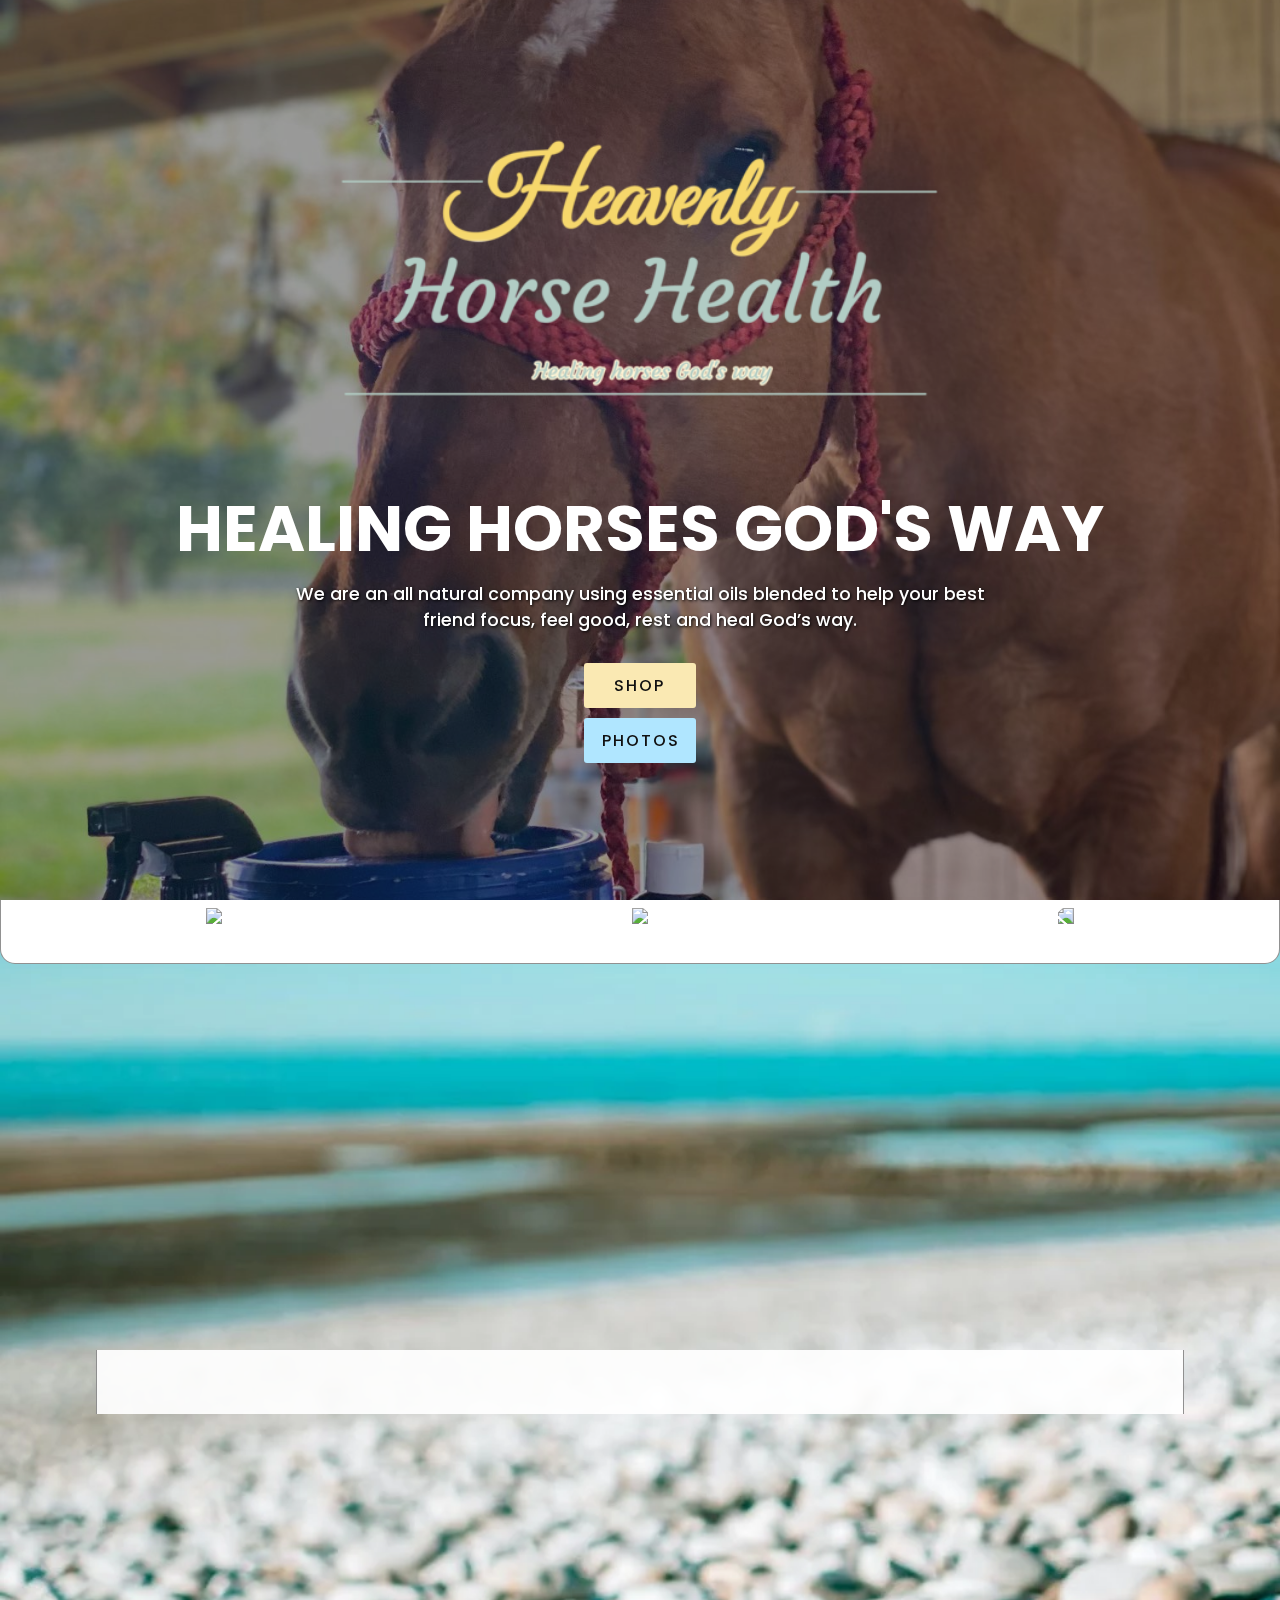
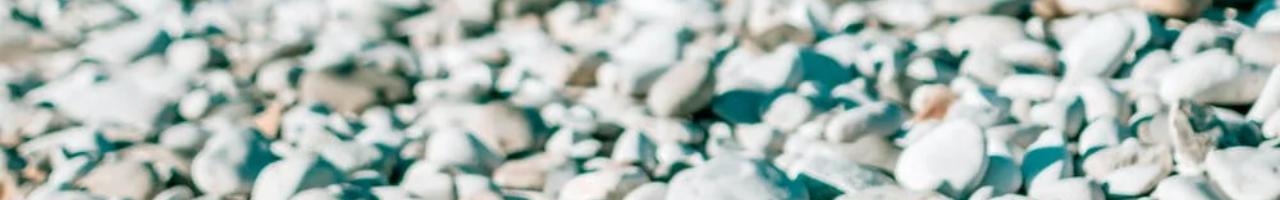
==== commit 650f4dff: "finished?" ====
--- a/index.html
+++ b/index.html
@@ -34,10 +34,8 @@
     <div id="photos">
       <p id="photoX">X</p>
       <div id="mainImg" alt="img"></div>
-      <a target=" " href="images/gallery/dog1.jpg">Full Size</a>
+      <a id="fullSize" target=" " href="images/gallery/win.jpg">Full Size</a>
       <div class="thumbnails">
-        <div class="thumbs"></div>
-        <div class="thumbs"></div>
         <div class="thumbs"></div>
         <div class="thumbs"></div>
         <div class="thumbs"></div>
@@ -67,6 +65,11 @@
       </div>
       <ul>
         <li><a class="menuButton" href="#showcase">Home</a></li>
+        <li>
+          <a id="menuPhotos" class="menuButton" style="cursor: pointer"
+            >Photos</a
+          >
+        </li>
         <li><a class="menuButton" href="#store">Shop</a></li>
         <li><a class="menuButton" id="contact" href="#store">Contact</a></li>
       </ul>
@@ -402,8 +405,6 @@
         "lefty",
         "lick",
         "monk1",
-        "monkey",
-        "tuna",
         "mud",
         "nobug",
         "scotty",
@@ -425,38 +426,77 @@
         "stand",
         "win",
       ];
+      var sCbGdT = [
+        "dog4",
+        "eat",
+        "howdy",
+        "lick",
+        "monk1",
+        "mud",
+        "nobug",
+        "shoes",
+        "stand",
+        "win",
+      ];
+      var deskTopQuery = window.matchMedia("(min-width: 992px)");
       var pics = document.getElementsByClassName("thumbs");
       var mainImg = document.getElementById("mainImg");
       var photoX = document.getElementById("photoX");
       var photos = document.getElementById("photos");
       var galleryButton = document.getElementById("gallery");
-      galleryButton.addEventListener("click", ()=>{
+      var fullSize = document.getElementById("fullSize");
+      var menuPhotos = document.getElementById("menuPhotos");
+      galleryButton.addEventListener("click", () => {
         photos.style.display = "flex";
-      })
-      photoX.addEventListener("click", ()=>{
+      });
+      menuPhotos.addEventListener("click", () => {
+        photos.style.display = "flex";
+      });
+      photoX.addEventListener("click", () => {
         photos.style.display = "none";
-      })
-
-      pics[1].style.backgroundImage = "url('images/gallery/" + gallery[Math.floor(Math.random() * gallery.length)] + ".jpg')";
+      });
+
+      pics[1].style.backgroundImage =
+        "url('images/gallery/" +
+        gallery[Math.floor(Math.random() * gallery.length)] +
+        ".jpg')";
       for (let i = 0; i < pics.length; i++) {
-        pics[i].style.backgroundImage = "url('images/gallery/" + gallery[i] + ".jpg')";
-        pics[i].addEventListener("click", ()=>{
+        pics[i].style.backgroundImage =
+          "url('images/gallery/" + gallery[i] + ".jpg')";
+        pics[i].addEventListener("click", () => {
           mainImg.style.backgroundImage =
-          "url('images/gallery/" + gallery[i] + ".jpg')";
-        })
+            "url('images/gallery/" + gallery[i] + ".jpg')";
+          fullSize.href = "images/gallery/" + gallery[i] + ".jpg";
+        });
       }
 
-
       setInterval(() => {
-        let randomNumber = Math.floor(Math.random() * scBG.length);
+        if (deskTopQuery.matches) {
+          showcase.style.backgroundImage =
+            "url('images/gallery/DTBG/" +
+            sCbGdT[Math.floor(Math.random() * sCbGdT.length)] +
+            ".jpg')";
+          console.log("hi");
+        } else {
+          showcase.style.backgroundImage =
+            "url('images/gallery/BG/" +
+            scBG[Math.floor(Math.random() * scBG.length)] +
+            ".jpg')";
+        }
+      }, 7000);
+
+      if (deskTopQuery.matches) {
         showcase.style.backgroundImage =
-          "url('images/gallery/BG/" + scBG[randomNumber] + ".jpg')";
-        console.log(randomNumber);
-      }, 7000);
-      showcase.style.backgroundImage =
-          "url('images/gallery/BG/" + scBG[Math.floor(Math.random() * scBG.length)] + ".jpg')";
-
-      
+          "url('images/gallery/DTBG/" +
+          sCbGdT[Math.floor(Math.random() * sCbGdT.length)] +
+          ".jpg')";
+        console.log("hi");
+      } else {
+        showcase.style.backgroundImage =
+          "url('images/gallery/BG/" +
+          scBG[Math.floor(Math.random() * scBG.length)] +
+          ".jpg')";
+      }
     </script>
   </body>
 </html>
--- a/style.css
+++ b/style.css
@@ -8,6 +8,7 @@
 
 .showcase {
   background-size: cover;
+  background-position: center;
   width: 100%;
   min-height: 100vh;
   padding: 100px;
@@ -34,6 +35,7 @@
   z-index: 10;
   display: flex;
   flex-direction: column;
+  margin: auto;
 }
 
   .innerShowcase .logo {
@@ -42,7 +44,6 @@
     width: 100%;
     margin: auto;
     margin-bottom: 5rem;
-    margin-left: 0;
   }
 
 .innerShowcase h2 {
@@ -64,7 +65,8 @@
 .innerShowcase p {
   font-size: 1.1em;
   color: #fff;
-  margin: 20px 0;
+  margin: 20px auto;
+  text-align: center;
   font-weight: 500;
   max-width: 700px;
   text-shadow: 1px 1px 3px black;
@@ -79,7 +81,7 @@
   text-transform: uppercase;
   text-decoration: none;
   font-weight: 500;
-  margin-top: 10px;
+  margin: 10px auto auto auto;
   color: #111;
   letter-spacing: 2px;
   transition: 0.2s;
@@ -97,8 +99,7 @@
   font-size: 1em;
   background: #b0e6ff;
   border-radius: 3px;
-  /* change for desktop */
-  padding: 10px 0;
+  padding: 10px 1.1rem;
   text-transform: uppercase;
   text-decoration: none;
   font-weight: 500;
@@ -125,9 +126,11 @@
 }
    #mainImg {
     width: 90%;
-    height: 25rem;
+    height: 30rem;
     background-image: url("images/gallery/win.jpg");
-    background-size: cover;
+    background-size: contain;
+    background-repeat: no-repeat;
+    background-position: center;
     margin: 4rem auto 0 auto;
   }
 
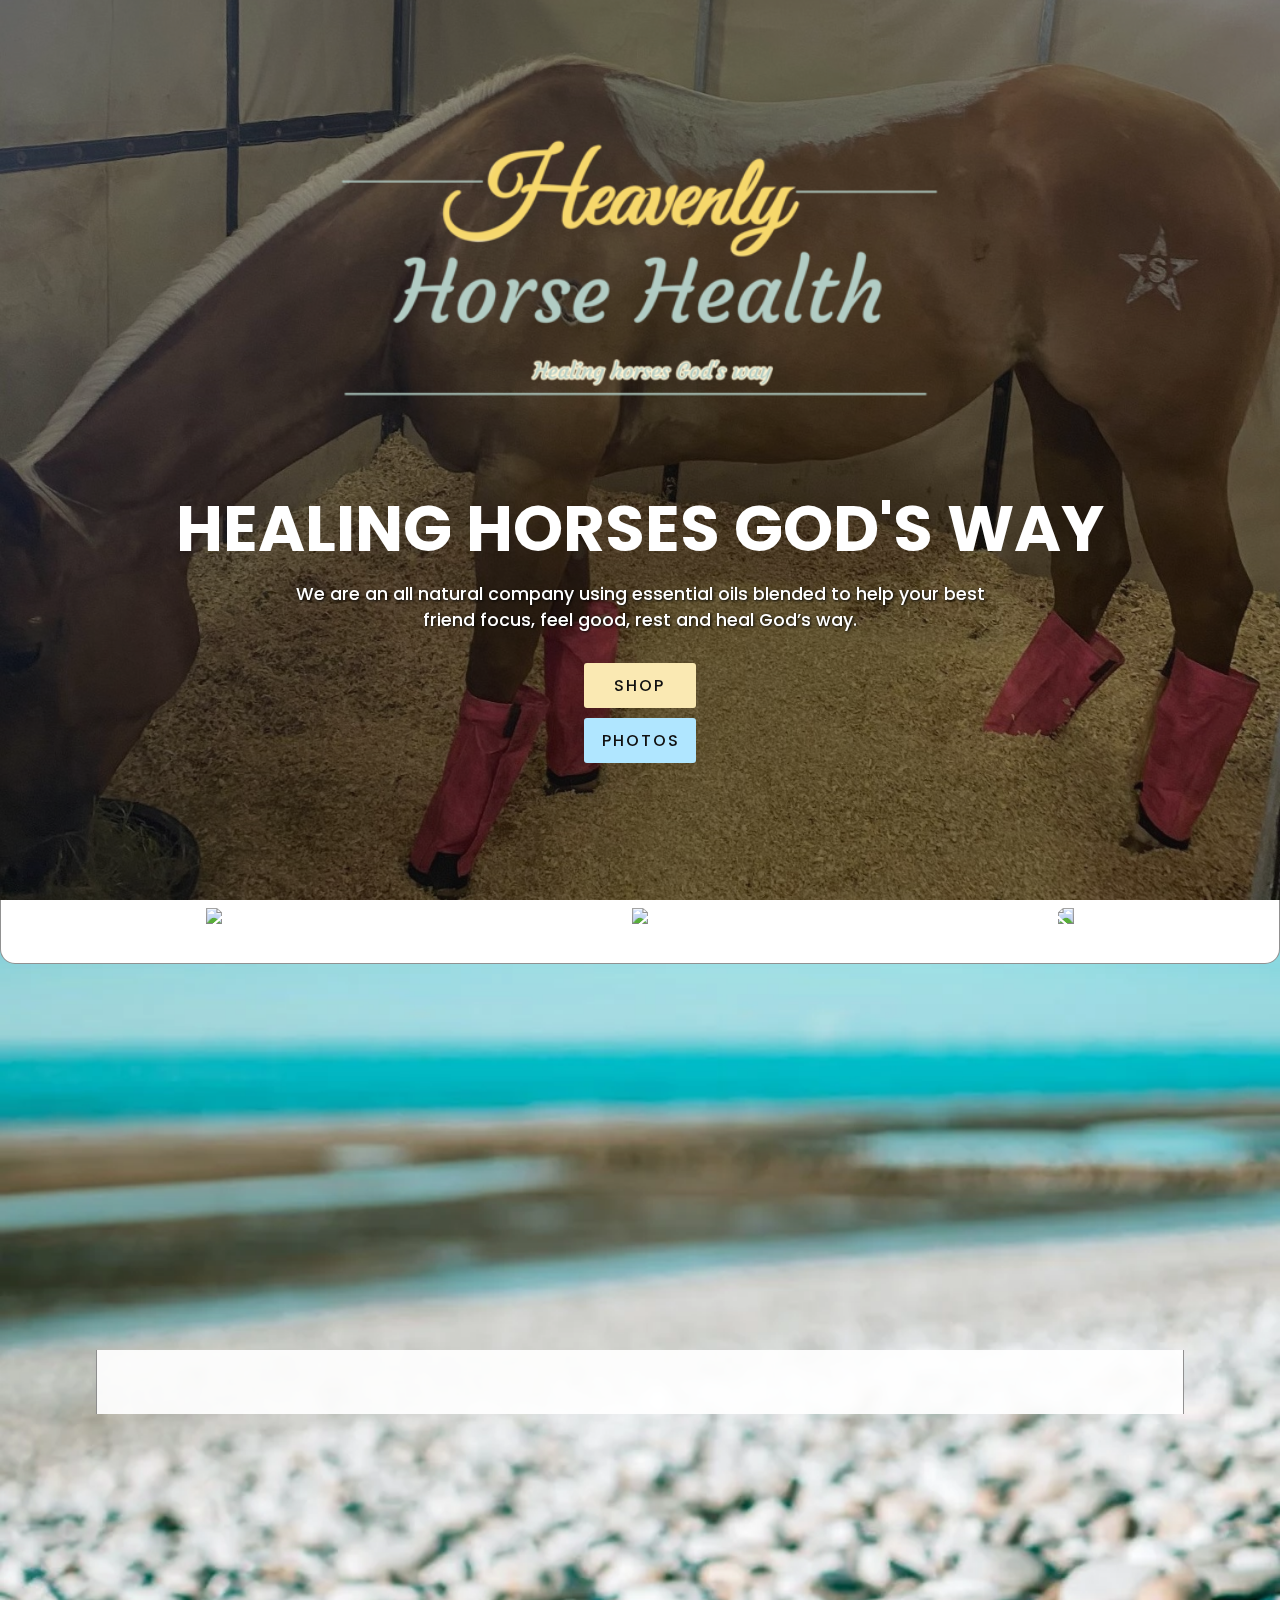
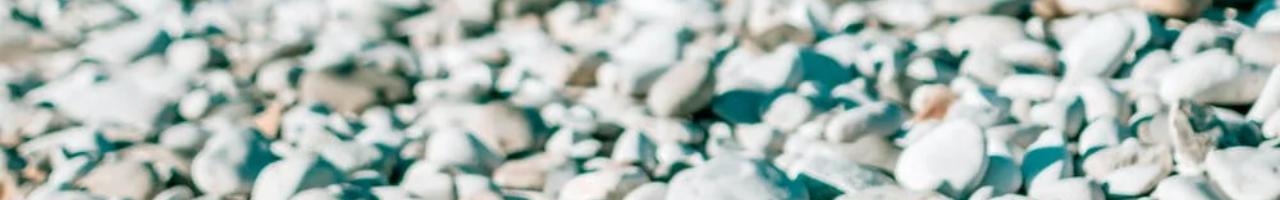
==== commit ae301425: "add more photos & fix thumbnail style" ====
--- a/index.html
+++ b/index.html
@@ -36,6 +36,30 @@
       <div id="mainImg" alt="img"></div>
       <a id="fullSize" target=" " href="images/gallery/win.jpg">Full Size</a>
       <div class="thumbnails">
+        <div class="thumbs"></div>
+        <div class="thumbs"></div>
+        <div class="thumbs"></div>
+        <div class="thumbs"></div>
+        <div class="thumbs"></div>
+        <div class="thumbs"></div>
+        <div class="thumbs"></div>
+        <div class="thumbs"></div>
+        <div class="thumbs"></div>
+        <div class="thumbs"></div>
+        <div class="thumbs"></div>
+        <div class="thumbs"></div>
+        <div class="thumbs"></div>
+        <div class="thumbs"></div>
+        <div class="thumbs"></div>
+        <div class="thumbs"></div>
+        <div class="thumbs"></div>
+        <div class="thumbs"></div>
+        <div class="thumbs"></div>
+        <div class="thumbs"></div>
+        <div class="thumbs"></div>
+        <div class="thumbs"></div>
+        <div class="thumbs"></div>
+        <div class="thumbs"></div>
         <div class="thumbs"></div>
         <div class="thumbs"></div>
         <div class="thumbs"></div>
@@ -412,6 +436,30 @@
         "stand",
         "there",
         "trail",
+        "a",
+        "b",
+        "c",
+        "d",
+        "e",
+        "f",
+        "g",
+        "h",
+        "i",
+        "j",
+        "k",
+        "l",
+        "m",
+        "n",
+        "o",
+        "p",
+        "q",
+        "r",
+        "s",
+        "t",
+        "u",
+        "v",
+        "w",
+        "x"
       ];
       var scBG = [
         "dog1",
--- a/style.css
+++ b/style.css
@@ -119,14 +119,14 @@
   top: 0;
   width: 100%;
   min-height: 100vh;
-  background-color: rgba(0, 0, 0, 0.568);
+  background-color: rgba(0, 0, 0, 0.795);
   z-index: 30;
   display: none;
   flex-direction: column;
 }
    #mainImg {
     width: 90%;
-    height: 30rem;
+    height: 25rem;
     background-image: url("images/gallery/win.jpg");
     background-size: contain;
     background-repeat: no-repeat;
@@ -137,20 +137,22 @@
   #photos a {
     color: white;
     font-size: 1.33rem;
-    margin: 0.5rem auto 1rem auto;
+    margin: 0.5rem auto 0 auto;
   }
   .thumbnails {
-    margin: 0rem auto auto auto;
-    height: 7rem;
-    width: 95%;
+    justify-content: center;
+    margin: 1rem auto auto auto;
+    height: 20vh;
+    width: 50vw;
     display: flex;
+    flex-wrap: wrap;
     overflow-x: auto;
-    overflow-y: hidden;
+    overflow-y: scroll;
     cursor: pointer;
   }
     .thumbs {
       flex: 0 0 auto;
-      margin: auto 0.33rem;
+      margin: 0.33rem;
       width: 75px;
       height: 75px;
       background-image: url("images/gallery/dog1.jpg");
@@ -384,4 +386,12 @@
   #storeMain {
     padding-bottom: 5rem;
   }
+}
+
+/* ipad to phone gallery thumbnail size */
+@media (max-width: 809px) {
+  .thumbnails {
+    height: 20vh;
+    width: 90%;
+  }
 }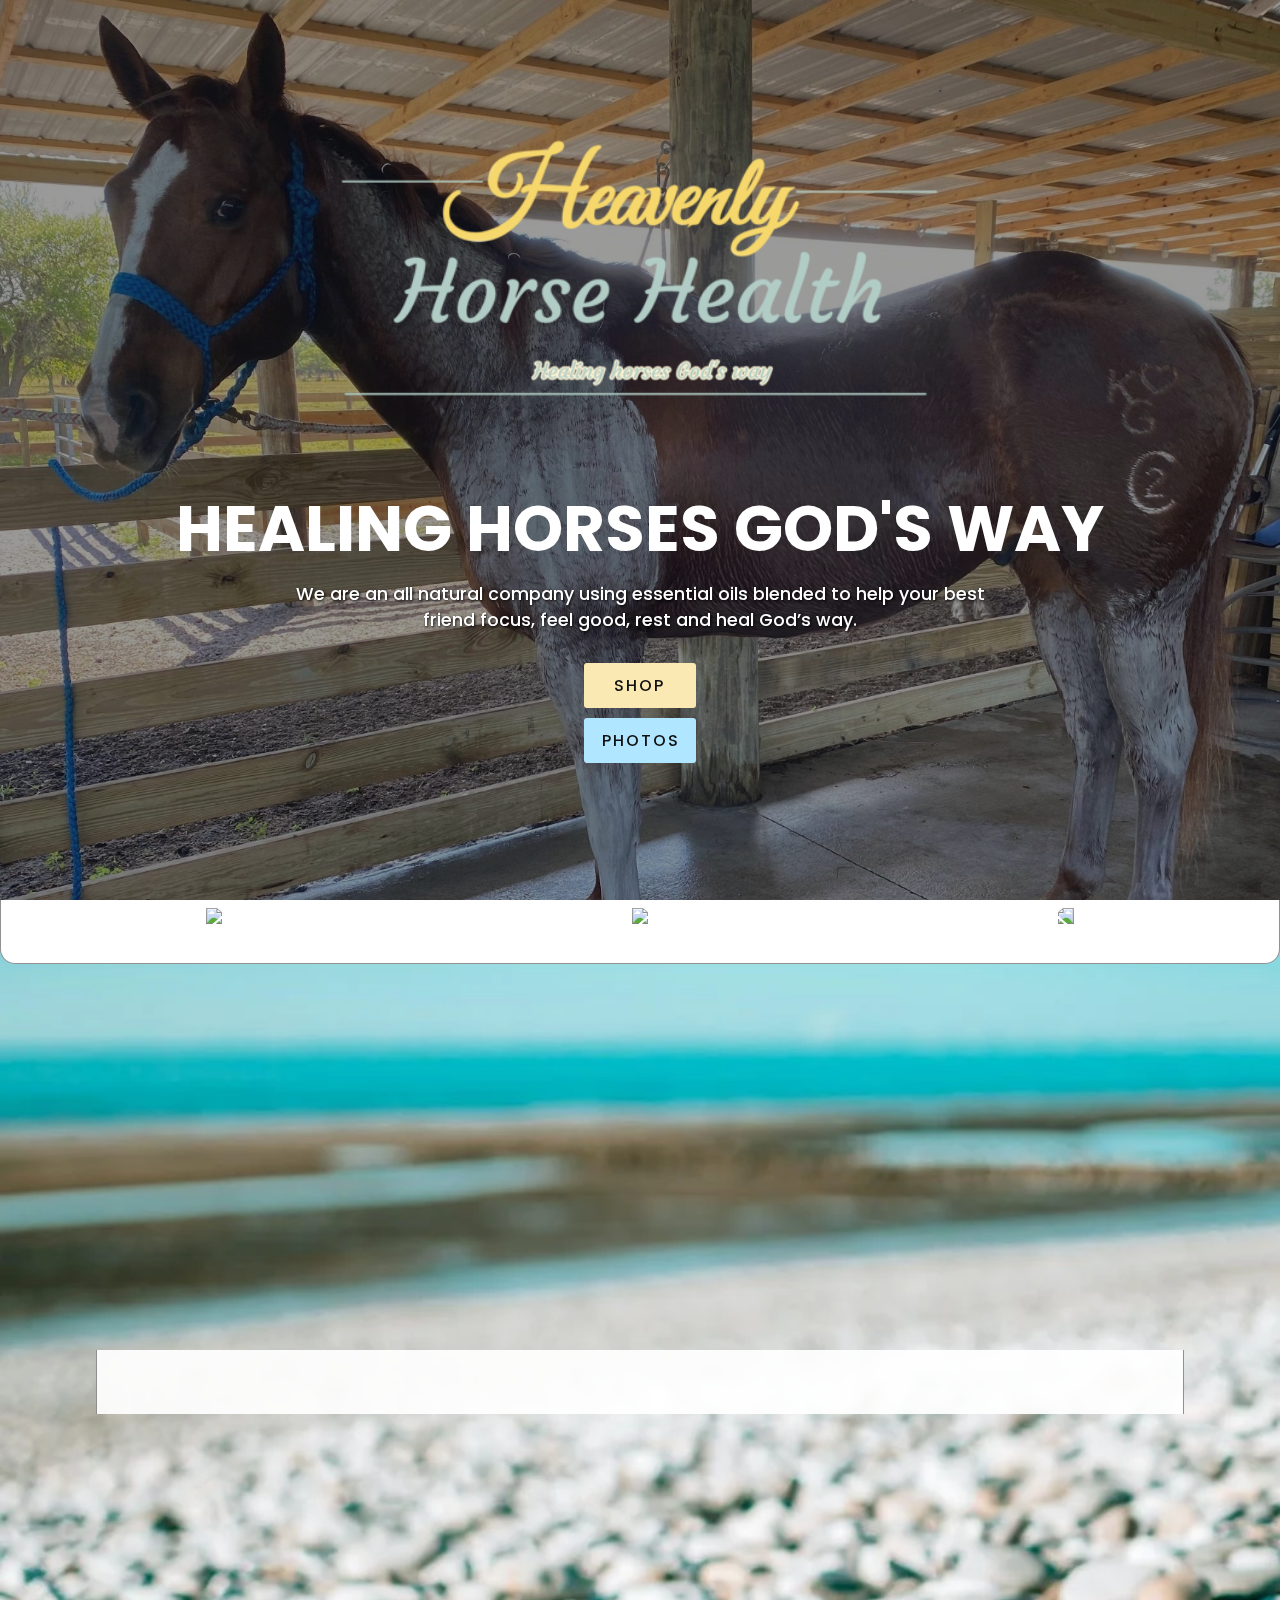
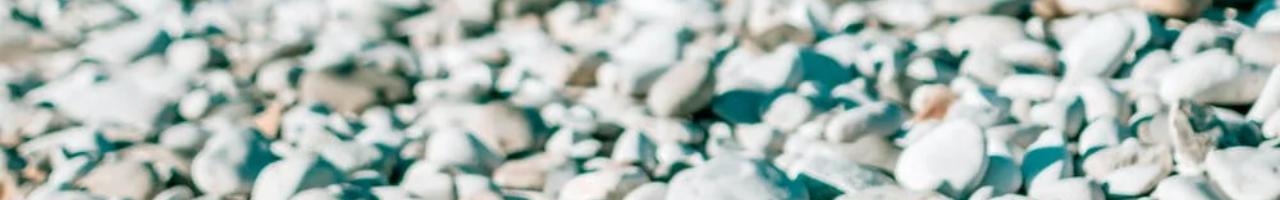
==== commit ec2058dd: "add scroll animation to photos" ====
--- a/index.html
+++ b/index.html
@@ -386,6 +386,26 @@
       var contact = document.getElementById("contact");
       var contactAnimation = document.getElementById("contactAnimation");
       var menuButton = document.querySelectorAll(".menuButton");
+      var thumbNails = document.getElementsByClassName("thumbnails")[0];
+      var thumbScrollTog = false;
+
+      var thumbScroll = () => {
+        setTimeout(() => {
+          let thumbScrollUp = setInterval(() => {
+            thumbNails.scrollTop += 2;
+          }, 10);
+          setTimeout(() => {
+            clearInterval(thumbScrollUp);
+            let thumbScrollDown = setInterval(() => {
+              thumbNails.scrollTop -= 2;
+              setTimeout(() => {
+                clearInterval(thumbScrollDown);
+              }, 1000);
+            }, 10);
+            thumbScrollTog = true;
+          }, 1000);
+        }, 1000);
+      };
 
       menuTog.addEventListener("click", () => {
         menu.classList.toggle("active");
@@ -459,7 +479,7 @@
         "u",
         "v",
         "w",
-        "x"
+        "x",
       ];
       var scBG = [
         "dog1",
@@ -496,6 +516,7 @@
       var menuPhotos = document.getElementById("menuPhotos");
       galleryButton.addEventListener("click", () => {
         photos.style.display = "flex";
+        if (thumbScrollTog == false) thumbScroll();
       });
       menuPhotos.addEventListener("click", () => {
         photos.style.display = "flex";
